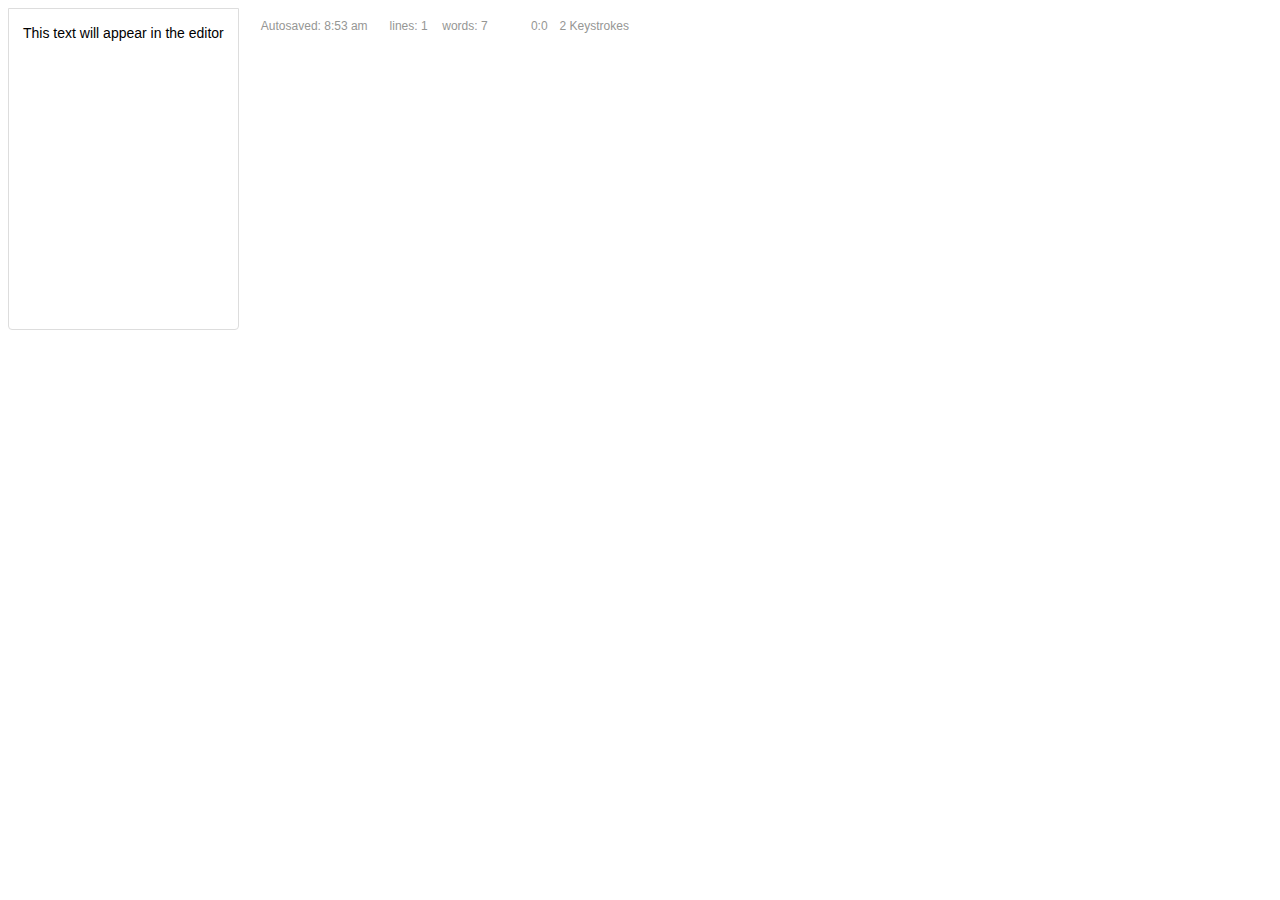
==== index.html @ dd61b31c "Get editor working, new logos" ====
<!doctype html>
<html lang="en">
  <head>
    <meta charset="utf-8">
    <meta http-equiv="X-UA-Compatible" content="IE=edge">
    <meta name="viewport" content="width=device-width, initial-scale=1">
    <title>Material Markdown</title>

    <style>
      @font-face {
        font-family: 'Roboto';
        src: url(../fonts/Roboto-Regular.ttf);
      }
      
      @font-face {
        font-family: 'Material Icons';
        src: url(../fonts/MaterialIcons-Regular.ttf);
      }
    </style>

    <link rel="stylesheet" href="../css/material.min.css">
    <link rel="stylesheet" href="../css/styles.css">
    <link rel="stylesheet" href="../css/simplemde.min.css">
    <style>
    #view-source {
      position: fixed;
      display: block;
      right: 0;
      bottom: 0;
      margin-right: 40px;
      margin-bottom: 40px;
      z-index: 900;
    }
    </style>
  </head>
  <body>
            
    <!--Main content div-->
    <div class="mdl-grid demo-content">
      <textarea id="my-content"></textarea>
    </div>
      
    <!--Javascript Calls-->
    <script src="../js/jquery-1.12.3.min.js"></script>
    <script src="../js/jquery.hideseek.min.js"></script>
    <script src="../js/simplemde.min.js"></script>
    <script src="../js/material.min.js"></script>
    <script src="../main.js"></script>
  </body>
</html>
---- css/material.min.css ----
/**
 * material-design-lite - Material Design Components in CSS, JS and HTML
 * @version v1.1.1
 * @license Apache-2.0
 * @copyright 2015 Google, Inc.
 * @link https://github.com/google/material-design-lite
 */
@charset "UTF-8";html{color:rgba(0,0,0,.87)}::-moz-selection{background:#b3d4fc;text-shadow:none}::selection{background:#b3d4fc;text-shadow:none}fieldset,hr{border:0;padding:0}hr{display:block;height:1px;border-top:1px solid #ccc;margin:1em 0}audio,canvas,iframe,img,svg,video{vertical-align:middle}fieldset{margin:0}textarea{resize:vertical}.browserupgrade{margin:.2em 0;background:#ccc;color:#000;padding:.2em 0}.hidden{display:none!important}.visuallyhidden{border:0;clip:rect(0 0 0 0);height:1px;margin:-1px;overflow:hidden;padding:0;position:absolute;width:1px}.visuallyhidden.focusable:active,.visuallyhidden.focusable:focus{clip:auto;height:auto;margin:0;overflow:visible;position:static;width:auto}.invisible{visibility:hidden}.clearfix:after,.clearfix:before{content:" ";display:table}.clearfix:after{clear:both}@media print{*,*:after,*:before,*:first-letter,*:first-line{background:0 0!important;color:#000!important;box-shadow:none!important;text-shadow:none!important}a,a:visited{text-decoration:underline}a[href]:after{content:" (" attr(href)")"}abbr[title]:after{content:" (" attr(title)")"}a[href^="#"]:after,a[href^="javascript:"]:after{content:""}blockquote,pre{border:1px solid #999}thead{display:table-header-group}blockquote,img,pre,tr{page-break-inside:avoid}img{max-width:100%!important}h2,h3,p{orphans:3;widows:3}h2,h3{page-break-after:avoid}}.mdl-accordion,.mdl-button,.mdl-card,.mdl-checkbox,.mdl-dropdown-menu,.mdl-icon-toggle,.mdl-item,.mdl-radio,.mdl-slider,.mdl-switch,.mdl-tabs__tab,a{-webkit-tap-highlight-color:transparent;-webkit-tap-highlight-color:rgba(255,255,255,0)}body,html{width:100%;font-family:"Helvetica","Arial",sans-serif;font-size:14px;font-weight:400;line-height:20px}html{height:100%;-ms-touch-action:manipulation;touch-action:manipulation}body{min-height:100%;margin:0}main{display:block}*[hidden]{display:none!important}h1,h2,h3,h4,h5,h6,p{padding:0}h1,h1 small,h2 small,h3 small,h4 small,h5 small,h6 small{font-family:"Roboto","Helvetica","Arial",sans-serif;letter-spacing:-.02em;line-height:1.35}h1 small,h2 small,h3 small,h4 small,h5 small,h6 small{font-weight:400;opacity:.54;font-size:.6em}h1,h2{font-weight:400}h1{margin:24px 0;font-size:56px}h2,h3{font-family:"Roboto","Helvetica","Arial",sans-serif;margin:24px 0}h2{font-size:45px;line-height:48px}h3,h4{font-weight:400}h3{font-size:34px;line-height:40px}h4,h5{font-family:"Roboto","Helvetica","Arial",sans-serif}h4{-moz-osx-font-smoothing:grayscale;margin:24px 0 16px;font-size:24px;line-height:32px}h5,h6,p{margin:24px 0 16px}h5{font-size:20px;font-weight:500;line-height:1;letter-spacing:.02em}blockquote,h6{font-family:"Roboto","Helvetica","Arial",sans-serif}h6,p{font-size:16px;font-weight:400;line-height:24px;letter-spacing:.04em}p{font-size:14px;letter-spacing:0;margin:0 0 16px}a{color:#ff4081;font-weight:500}blockquote{position:relative;font-size:24px;font-weight:300;font-style:italic;line-height:1.35;letter-spacing:.08em}blockquote:before{position:absolute;left:-.5em;content:'“'}blockquote:after{content:'”';margin-left:-.05em}mark{background-color:#f4ff81}dt{font-weight:700}address,ol,ul{font-weight:400;letter-spacing:0}address{font-style:normal;font-size:12px;line-height:1}ol,ul{font-size:14px;line-height:24px}.mdl-typography--display-4,.mdl-typography--display-4-color-contrast{font-family:"Roboto","Helvetica","Arial",sans-serif;font-size:112px;font-weight:300;line-height:1;letter-spacing:-.04em}.mdl-typography--display-4-color-contrast{opacity:.54}.mdl-typography--display-3,.mdl-typography--display-3-color-contrast{font-family:"Roboto","Helvetica","Arial",sans-serif;font-size:56px;font-weight:400;line-height:1.35;letter-spacing:-.02em}.mdl-typography--display-3-color-contrast{opacity:.54}.mdl-typography--display-2,.mdl-typography--display-2-color-contrast{font-family:"Roboto","Helvetica","Arial",sans-serif;font-size:45px;font-weight:400;line-height:48px}.mdl-typography--display-2-color-contrast{opacity:.54}.mdl-typography--display-1,.mdl-typography--display-1-color-contrast{font-family:"Roboto","Helvetica","Arial",sans-serif;font-size:34px;font-weight:400;line-height:40px}.mdl-typography--display-1-color-contrast{opacity:.54}.mdl-typography--headline,.mdl-typography--headline-color-contrast{font-family:"Roboto","Helvetica","Arial",sans-serif;font-size:24px;font-weight:400;line-height:32px;-moz-osx-font-smoothing:grayscale}.mdl-typography--headline-color-contrast{opacity:.87}.mdl-typography--title,.mdl-typography--title-color-contrast{font-family:"Roboto","Helvetica","Arial",sans-serif;font-size:20px;font-weight:500;line-height:1;letter-spacing:.02em}.mdl-typography--title-color-contrast{opacity:.87}.mdl-typography--subhead,.mdl-typography--subhead-color-contrast{font-family:"Roboto","Helvetica","Arial",sans-serif;font-size:16px;font-weight:400;line-height:24px;letter-spacing:.04em}.mdl-typography--subhead-color-contrast{opacity:.87}.mdl-typography--body-2,.mdl-typography--body-2-color-contrast{font-size:14px;font-weight:700;line-height:24px;letter-spacing:0}.mdl-typography--body-2-color-contrast{opacity:.87}.mdl-typography--body-1,.mdl-typography--body-1-color-contrast{font-size:14px;font-weight:400;line-height:24px;letter-spacing:0}.mdl-typography--body-1-color-contrast{opacity:.87}.mdl-typography--body-2-force-preferred-font,.mdl-typography--body-2-force-preferred-font-color-contrast{font-family:"Roboto","Helvetica","Arial",sans-serif;font-size:14px;font-weight:500;line-height:24px;letter-spacing:0}.mdl-typography--body-2-force-preferred-font-color-contrast{opacity:.87}.mdl-typography--body-1-force-preferred-font,.mdl-typography--body-1-force-preferred-font-color-contrast{font-family:"Roboto","Helvetica","Arial",sans-serif;font-size:14px;font-weight:400;line-height:24px;letter-spacing:0}.mdl-typography--body-1-force-preferred-font-color-contrast{opacity:.87}.mdl-typography--caption,.mdl-typography--caption-force-preferred-font{font-size:12px;font-weight:400;line-height:1;letter-spacing:0}.mdl-typography--caption-force-preferred-font{font-family:"Roboto","Helvetica","Arial",sans-serif}.mdl-typography--caption-color-contrast,.mdl-typography--caption-force-preferred-font-color-contrast{font-size:12px;font-weight:400;line-height:1;letter-spacing:0;opacity:.54}.mdl-typography--caption-force-preferred-font-color-contrast{font-family:"Roboto","Helvetica","Arial",sans-serif}.mdl-typography--button,.mdl-typography--button-color-contrast,.mdl-typography--menu,.mdl-typography--menu-color-contrast{font-family:"Roboto","Helvetica","Arial",sans-serif;font-size:14px;font-weight:500;line-height:1;letter-spacing:0}.mdl-typography--menu-color-contrast{opacity:.87}.mdl-typography--button,.mdl-typography--button-color-contrast{text-transform:uppercase}.mdl-typography--button-color-contrast{opacity:.87}.mdl-typography--text-left{text-align:left}.mdl-typography--text-right{text-align:right}.mdl-typography--text-center{text-align:center}.mdl-typography--text-justify{text-align:justify}.mdl-typography--text-nowrap{white-space:nowrap}.mdl-typography--text-lowercase{text-transform:lowercase}.mdl-typography--text-uppercase{text-transform:uppercase}.mdl-typography--text-capitalize{text-transform:capitalize}.mdl-typography--font-thin{font-weight:200!important}.mdl-typography--font-light{font-weight:300!important}.mdl-typography--font-regular{font-weight:400!important}.mdl-typography--font-medium{font-weight:500!important}.mdl-typography--font-bold{font-weight:700!important}.mdl-typography--font-black{font-weight:900!important}.material-icons{font-family:'Material Icons';font-weight:400;font-style:normal;font-size:24px;line-height:1;letter-spacing:normal;text-transform:none;display:inline-block;word-wrap:normal;-moz-font-feature-settings:'liga';font-feature-settings:'liga';-webkit-font-feature-settings:'liga';-webkit-font-smoothing:antialiased}.mdl-color-text--red{color:#f44336 !important}.mdl-color--red{background-color:#f44336 !important}.mdl-color-text--red-50{color:#ffebee !important}.mdl-color--red-50{background-color:#ffebee !important}.mdl-color-text--red-100{color:#ffcdd2 !important}.mdl-color--red-100{background-color:#ffcdd2 !important}.mdl-color-text--red-200{color:#ef9a9a !important}.mdl-color--red-200{background-color:#ef9a9a !important}.mdl-color-text--red-300{color:#e57373 !important}.mdl-color--red-300{background-color:#e57373 !important}.mdl-color-text--red-400{color:#ef5350 !important}.mdl-color--red-400{background-color:#ef5350 !important}.mdl-color-text--red-500{color:#f44336 !important}.mdl-color--red-500{background-color:#f44336 !important}.mdl-color-text--red-600{color:#e53935 !important}.mdl-color--red-600{background-color:#e53935 !important}.mdl-color-text--red-700{color:#d32f2f !important}.mdl-color--red-700{background-color:#d32f2f !important}.mdl-color-text--red-800{color:#c62828 !important}.mdl-color--red-800{background-color:#c62828 !important}.mdl-color-text--red-900{color:#b71c1c !important}.mdl-color--red-900{background-color:#b71c1c !important}.mdl-color-text--red-A100{color:#ff8a80 !important}.mdl-color--red-A100{background-color:#ff8a80 !important}.mdl-color-text--red-A200{color:#ff5252 !important}.mdl-color--red-A200{background-color:#ff5252 !important}.mdl-color-text--red-A400{color:#ff1744 !important}.mdl-color--red-A400{background-color:#ff1744 !important}.mdl-color-text--red-A700{color:#d50000 !important}.mdl-color--red-A700{background-color:#d50000 !important}.mdl-color-text--pink{color:#e91e63 !important}.mdl-color--pink{background-color:#e91e63 !important}.mdl-color-text--pink-50{color:#fce4ec !important}.mdl-color--pink-50{background-color:#fce4ec !important}.mdl-color-text--pink-100{color:#f8bbd0 !important}.mdl-color--pink-100{background-color:#f8bbd0 !important}.mdl-color-text--pink-200{color:#f48fb1 !important}.mdl-color--pink-200{background-color:#f48fb1 !important}.mdl-color-text--pink-300{color:#f06292 !important}.mdl-color--pink-300{background-color:#f06292 !important}.mdl-color-text--pink-400{color:#ec407a !important}.mdl-color--pink-400{background-color:#ec407a !important}.mdl-color-text--pink-500{color:#e91e63 !important}.mdl-color--pink-500{background-color:#e91e63 !important}.mdl-color-text--pink-600{color:#d81b60 !important}.mdl-color--pink-600{background-color:#d81b60 !important}.mdl-color-text--pink-700{color:#c2185b !important}.mdl-color--pink-700{background-color:#c2185b !important}.mdl-color-text--pink-800{color:#ad1457 !important}.mdl-color--pink-800{background-color:#ad1457 !important}.mdl-color-text--pink-900{color:#880e4f !important}.mdl-color--pink-900{background-color:#880e4f !important}.mdl-color-text--pink-A100{color:#ff80ab !important}.mdl-color--pink-A100{background-color:#ff80ab !important}.mdl-color-text--pink-A200{color:#ff4081 !important}.mdl-color--pink-A200{background-color:#ff4081 !important}.mdl-color-text--pink-A400{color:#f50057 !important}.mdl-color--pink-A400{background-color:#f50057 !important}.mdl-color-text--pink-A700{color:#c51162 !important}.mdl-color--pink-A700{background-color:#c51162 !important}.mdl-color-text--purple{color:#9c27b0 !important}.mdl-color--purple{background-color:#9c27b0 !important}.mdl-color-text--purple-50{color:#f3e5f5 !important}.mdl-color--purple-50{background-color:#f3e5f5 !important}.mdl-color-text--purple-100{color:#e1bee7 !important}.mdl-color--purple-100{background-color:#e1bee7 !important}.mdl-color-text--purple-200{color:#ce93d8 !important}.mdl-color--purple-200{background-color:#ce93d8 !important}.mdl-color-text--purple-300{color:#ba68c8 !important}.mdl-color--purple-300{background-color:#ba68c8 !important}.mdl-color-text--purple-400{color:#ab47bc !important}.mdl-color--purple-400{background-color:#ab47bc !important}.mdl-color-text--purple-500{color:#9c27b0 !important}.mdl-color--purple-500{background-color:#9c27b0 !important}.mdl-color-text--purple-600{color:#8e24aa !important}.mdl-color--purple-600{background-color:#8e24aa !important}.mdl-color-text--purple-700{color:#7b1fa2 !important}.mdl-color--purple-700{background-color:#7b1fa2 !important}.mdl-color-text--purple-800{color:#6a1b9a !important}.mdl-color--purple-800{background-color:#6a1b9a !important}.mdl-color-text--purple-900{color:#4a148c !important}.mdl-color--purple-900{background-color:#4a148c !important}.mdl-color-text--purple-A100{color:#ea80fc !important}.mdl-color--purple-A100{background-color:#ea80fc !important}.mdl-color-text--purple-A200{color:#e040fb !important}.mdl-color--purple-A200{background-color:#e040fb !important}.mdl-color-text--purple-A400{color:#d500f9 !important}.mdl-color--purple-A400{background-color:#d500f9 !important}.mdl-color-text--purple-A700{color:#a0f !important}.mdl-color--purple-A700{background-color:#a0f !important}.mdl-color-text--deep-purple{color:#673ab7 !important}.mdl-color--deep-purple{background-color:#673ab7 !important}.mdl-color-text--deep-purple-50{color:#ede7f6 !important}.mdl-color--deep-purple-50{background-color:#ede7f6 !important}.mdl-color-text--deep-purple-100{color:#d1c4e9 !important}.mdl-color--deep-purple-100{background-color:#d1c4e9 !important}.mdl-color-text--deep-purple-200{color:#b39ddb !important}.mdl-color--deep-purple-200{background-color:#b39ddb !important}.mdl-color-text--deep-purple-300{color:#9575cd !important}.mdl-color--deep-purple-300{background-color:#9575cd !important}.mdl-color-text--deep-purple-400{color:#7e57c2 !important}.mdl-color--deep-purple-400{background-color:#7e57c2 !important}.mdl-color-text--deep-purple-500{color:#673ab7 !important}.mdl-color--deep-purple-500{background-color:#673ab7 !important}.mdl-color-text--deep-purple-600{color:#5e35b1 !important}.mdl-color--deep-purple-600{background-color:#5e35b1 !important}.mdl-color-text--deep-purple-700{color:#512da8 !important}.mdl-color--deep-purple-700{background-color:#512da8 !important}.mdl-color-text--deep-purple-800{color:#4527a0 !important}.mdl-color--deep-purple-800{background-color:#4527a0 !important}.mdl-color-text--deep-purple-900{color:#311b92 !important}.mdl-color--deep-purple-900{background-color:#311b92 !important}.mdl-color-text--deep-purple-A100{color:#b388ff !important}.mdl-color--deep-purple-A100{background-color:#b388ff !important}.mdl-color-text--deep-purple-A200{color:#7c4dff !important}.mdl-color--deep-purple-A200{background-color:#7c4dff !important}.mdl-color-text--deep-purple-A400{color:#651fff !important}.mdl-color--deep-purple-A400{background-color:#651fff !important}.mdl-color-text--deep-purple-A700{color:#6200ea !important}.mdl-color--deep-purple-A700{background-color:#6200ea !important}.mdl-color-text--indigo{color:#3f51b5 !important}.mdl-color--indigo{background-color:#3f51b5 !important}.mdl-color-text--indigo-50{color:#e8eaf6 !important}.mdl-color--indigo-50{background-color:#e8eaf6 !important}.mdl-color-text--indigo-100{color:#c5cae9 !important}.mdl-color--indigo-100{background-color:#c5cae9 !important}.mdl-color-text--indigo-200{color:#9fa8da !important}.mdl-color--indigo-200{background-color:#9fa8da !important}.mdl-color-text--indigo-300{color:#7986cb !important}.mdl-color--indigo-300{background-color:#7986cb !important}.mdl-color-text--indigo-400{color:#5c6bc0 !important}.mdl-color--indigo-400{background-color:#5c6bc0 !important}.mdl-color-text--indigo-500{color:#3f51b5 !important}.mdl-color--indigo-500{background-color:#3f51b5 !important}.mdl-color-text--indigo-600{color:#3949ab !important}.mdl-color--indigo-600{background-color:#3949ab !important}.mdl-color-text--indigo-700{color:#303f9f !important}.mdl-color--indigo-700{background-color:#303f9f !important}.mdl-color-text--indigo-800{color:#283593 !important}.mdl-color--indigo-800{background-color:#283593 !important}.mdl-color-text--indigo-900{color:#1a237e !important}.mdl-color--indigo-900{background-color:#1a237e !important}.mdl-color-text--indigo-A100{color:#8c9eff !important}.mdl-color--indigo-A100{background-color:#8c9eff !important}.mdl-color-text--indigo-A200{color:#536dfe !important}.mdl-color--indigo-A200{background-color:#536dfe !important}.mdl-color-text--indigo-A400{color:#3d5afe !important}.mdl-color--indigo-A400{background-color:#3d5afe !important}.mdl-color-text--indigo-A700{color:#304ffe !important}.mdl-color--indigo-A700{background-color:#304ffe !important}.mdl-color-text--blue{color:#2196f3 !important}.mdl-color--blue{background-color:#2196f3 !important}.mdl-color-text--blue-50{color:#e3f2fd !important}.mdl-color--blue-50{background-color:#e3f2fd !important}.mdl-color-text--blue-100{color:#bbdefb !important}.mdl-color--blue-100{background-color:#bbdefb !important}.mdl-color-text--blue-200{color:#90caf9 !important}.mdl-color--blue-200{background-color:#90caf9 !important}.mdl-color-text--blue-300{color:#64b5f6 !important}.mdl-color--blue-300{background-color:#64b5f6 !important}.mdl-color-text--blue-400{color:#42a5f5 !important}.mdl-color--blue-400{background-color:#42a5f5 !important}.mdl-color-text--blue-500{color:#2196f3 !important}.mdl-color--blue-500{background-color:#2196f3 !important}.mdl-color-text--blue-600{color:#1e88e5 !important}.mdl-color--blue-600{background-color:#1e88e5 !important}.mdl-color-text--blue-700{color:#1976d2 !important}.mdl-color--blue-700{background-color:#1976d2 !important}.mdl-color-text--blue-800{color:#1565c0 !important}.mdl-color--blue-800{background-color:#1565c0 !important}.mdl-color-text--blue-900{color:#0d47a1 !important}.mdl-color--blue-900{background-color:#0d47a1 !important}.mdl-color-text--blue-A100{color:#82b1ff !important}.mdl-color--blue-A100{background-color:#82b1ff !important}.mdl-color-text--blue-A200{color:#448aff !important}.mdl-color--blue-A200{background-color:#448aff !important}.mdl-color-text--blue-A400{color:#2979ff !important}.mdl-color--blue-A400{background-color:#2979ff !important}.mdl-color-text--blue-A700{color:#2962ff !important}.mdl-color--blue-A700{background-color:#2962ff !important}.mdl-color-text--light-blue{color:#03a9f4 !important}.mdl-color--light-blue{background-color:#03a9f4 !important}.mdl-color-text--light-blue-50{color:#e1f5fe !important}.mdl-color--light-blue-50{background-color:#e1f5fe !important}.mdl-color-text--light-blue-100{color:#b3e5fc !important}.mdl-color--light-blue-100{background-color:#b3e5fc !important}.mdl-color-text--light-blue-200{color:#81d4fa !important}.mdl-color--light-blue-200{background-color:#81d4fa !important}.mdl-color-text--light-blue-300{color:#4fc3f7 !important}.mdl-color--light-blue-300{background-color:#4fc3f7 !important}.mdl-color-text--light-blue-400{color:#29b6f6 !important}.mdl-color--light-blue-400{background-color:#29b6f6 !important}.mdl-color-text--light-blue-500{color:#03a9f4 !important}.mdl-color--light-blue-500{background-color:#03a9f4 !important}.mdl-color-text--light-blue-600{color:#039be5 !important}.mdl-color--light-blue-600{background-color:#039be5 !important}.mdl-color-text--light-blue-700{color:#0288d1 !important}.mdl-color--light-blue-700{background-color:#0288d1 !important}.mdl-color-text--light-blue-800{color:#0277bd !important}.mdl-color--light-blue-800{background-color:#0277bd !important}.mdl-color-text--light-blue-900{color:#01579b !important}.mdl-color--light-blue-900{background-color:#01579b !important}.mdl-color-text--light-blue-A100{color:#80d8ff !important}.mdl-color--light-blue-A100{background-color:#80d8ff !important}.mdl-color-text--light-blue-A200{color:#40c4ff !important}.mdl-color--light-blue-A200{background-color:#40c4ff !important}.mdl-color-text--light-blue-A400{color:#00b0ff !important}.mdl-color--light-blue-A400{background-color:#00b0ff !important}.mdl-color-text--light-blue-A700{color:#0091ea !important}.mdl-color--light-blue-A700{background-color:#0091ea !important}.mdl-color-text--cyan{color:#00bcd4 !important}.mdl-color--cyan{background-color:#00bcd4 !important}.mdl-color-text--cyan-50{color:#e0f7fa !important}.mdl-color--cyan-50{background-color:#e0f7fa !important}.mdl-color-text--cyan-100{color:#b2ebf2 !important}.mdl-color--cyan-100{background-color:#b2ebf2 !important}.mdl-color-text--cyan-200{color:#80deea !important}.mdl-color--cyan-200{background-color:#80deea !important}.mdl-color-text--cyan-300{color:#4dd0e1 !important}.mdl-color--cyan-300{background-color:#4dd0e1 !important}.mdl-color-text--cyan-400{color:#26c6da !important}.mdl-color--cyan-400{background-color:#26c6da !important}.mdl-color-text--cyan-500{color:#00bcd4 !important}.mdl-color--cyan-500{background-color:#00bcd4 !important}.mdl-color-text--cyan-600{color:#00acc1 !important}.mdl-color--cyan-600{background-color:#00acc1 !important}.mdl-color-text--cyan-700{color:#0097a7 !important}.mdl-color--cyan-700{background-color:#0097a7 !important}.mdl-color-text--cyan-800{color:#00838f !important}.mdl-color--cyan-800{background-color:#00838f !important}.mdl-color-text--cyan-900{color:#006064 !important}.mdl-color--cyan-900{background-color:#006064 !important}.mdl-color-text--cyan-A100{color:#84ffff !important}.mdl-color--cyan-A100{background-color:#84ffff !important}.mdl-color-text--cyan-A200{color:#18ffff !important}.mdl-color--cyan-A200{background-color:#18ffff !important}.mdl-color-text--cyan-A400{color:#00e5ff !important}.mdl-color--cyan-A400{background-color:#00e5ff !important}.mdl-color-text--cyan-A700{color:#00b8d4 !important}.mdl-color--cyan-A700{background-color:#00b8d4 !important}.mdl-color-text--teal{color:#009688 !important}.mdl-color--teal{background-color:#009688 !important}.mdl-color-text--teal-50{color:#e0f2f1 !important}.mdl-color--teal-50{background-color:#e0f2f1 !important}.mdl-color-text--teal-100{color:#b2dfdb !important}.mdl-color--teal-100{background-color:#b2dfdb !important}.mdl-color-text--teal-200{color:#80cbc4 !important}.mdl-color--teal-200{background-color:#80cbc4 !important}.mdl-color-text--teal-300{color:#4db6ac !important}.mdl-color--teal-300{background-color:#4db6ac !important}.mdl-color-text--teal-400{color:#26a69a !important}.mdl-color--teal-400{background-color:#26a69a !important}.mdl-color-text--teal-500{color:#009688 !important}.mdl-color--teal-500{background-color:#009688 !important}.mdl-color-text--teal-600{color:#00897b !important}.mdl-color--teal-600{background-color:#00897b !important}.mdl-color-text--teal-700{color:#00796b !important}.mdl-color--teal-700{background-color:#00796b !important}.mdl-color-text--teal-800{color:#00695c !important}.mdl-color--teal-800{background-color:#00695c !important}.mdl-color-text--teal-900{color:#004d40 !important}.mdl-color--teal-900{background-color:#004d40 !important}.mdl-color-text--teal-A100{color:#a7ffeb !important}.mdl-color--teal-A100{background-color:#a7ffeb !important}.mdl-color-text--teal-A200{color:#64ffda !important}.mdl-color--teal-A200{background-color:#64ffda !important}.mdl-color-text--teal-A400{color:#1de9b6 !important}.mdl-color--teal-A400{background-color:#1de9b6 !important}.mdl-color-text--teal-A700{color:#00bfa5 !important}.mdl-color--teal-A700{background-color:#00bfa5 !important}.mdl-color-text--green{color:#4caf50 !important}.mdl-color--green{background-color:#4caf50 !important}.mdl-color-text--green-50{color:#e8f5e9 !important}.mdl-color--green-50{background-color:#e8f5e9 !important}.mdl-color-text--green-100{color:#c8e6c9 !important}.mdl-color--green-100{background-color:#c8e6c9 !important}.mdl-color-text--green-200{color:#a5d6a7 !important}.mdl-color--green-200{background-color:#a5d6a7 !important}.mdl-color-text--green-300{color:#81c784 !important}.mdl-color--green-300{background-color:#81c784 !important}.mdl-color-text--green-400{color:#66bb6a !important}.mdl-color--green-400{background-color:#66bb6a !important}.mdl-color-text--green-500{color:#4caf50 !important}.mdl-color--green-500{background-color:#4caf50 !important}.mdl-color-text--green-600{color:#43a047 !important}.mdl-color--green-600{background-color:#43a047 !important}.mdl-color-text--green-700{color:#388e3c !important}.mdl-color--green-700{background-color:#388e3c !important}.mdl-color-text--green-800{color:#2e7d32 !important}.mdl-color--green-800{background-color:#2e7d32 !important}.mdl-color-text--green-900{color:#1b5e20 !important}.mdl-color--green-900{background-color:#1b5e20 !important}.mdl-color-text--green-A100{color:#b9f6ca !important}.mdl-color--green-A100{background-color:#b9f6ca !important}.mdl-color-text--green-A200{color:#69f0ae !important}.mdl-color--green-A200{background-color:#69f0ae !important}.mdl-color-text--green-A400{color:#00e676 !important}.mdl-color--green-A400{background-color:#00e676 !important}.mdl-color-text--green-A700{color:#00c853 !important}.mdl-color--green-A700{background-color:#00c853 !important}.mdl-color-text--light-green{color:#8bc34a !important}.mdl-color--light-green{background-color:#8bc34a !important}.mdl-color-text--light-green-50{color:#f1f8e9 !important}.mdl-color--light-green-50{background-color:#f1f8e9 !important}.mdl-color-text--light-green-100{color:#dcedc8 !important}.mdl-color--light-green-100{background-color:#dcedc8 !important}.mdl-color-text--light-green-200{color:#c5e1a5 !important}.mdl-color--light-green-200{background-color:#c5e1a5 !important}.mdl-color-text--light-green-300{color:#aed581 !important}.mdl-color--light-green-300{background-color:#aed581 !important}.mdl-color-text--light-green-400{color:#9ccc65 !important}.mdl-color--light-green-400{background-color:#9ccc65 !important}.mdl-color-text--light-green-500{color:#8bc34a !important}.mdl-color--light-green-500{background-color:#8bc34a !important}.mdl-color-text--light-green-600{color:#7cb342 !important}.mdl-color--light-green-600{background-color:#7cb342 !important}.mdl-color-text--light-green-700{color:#689f38 !important}.mdl-color--light-green-700{background-color:#689f38 !important}.mdl-color-text--light-green-800{color:#558b2f !important}.mdl-color--light-green-800{background-color:#558b2f !important}.mdl-color-text--light-green-900{color:#33691e !important}.mdl-color--light-green-900{background-color:#33691e !important}.mdl-color-text--light-green-A100{color:#ccff90 !important}.mdl-color--light-green-A100{background-color:#ccff90 !important}.mdl-color-text--light-green-A200{color:#b2ff59 !important}.mdl-color--light-green-A200{background-color:#b2ff59 !important}.mdl-color-text--light-green-A400{color:#76ff03 !important}.mdl-color--light-green-A400{background-color:#76ff03 !important}.mdl-color-text--light-green-A700{color:#64dd17 !important}.mdl-color--light-green-A700{background-color:#64dd17 !important}.mdl-color-text--lime{color:#cddc39 !important}.mdl-color--lime{background-color:#cddc39 !important}.mdl-color-text--lime-50{color:#f9fbe7 !important}.mdl-color--lime-50{background-color:#f9fbe7 !important}.mdl-color-text--lime-100{color:#f0f4c3 !important}.mdl-color--lime-100{background-color:#f0f4c3 !important}.mdl-color-text--lime-200{color:#e6ee9c !important}.mdl-color--lime-200{background-color:#e6ee9c !important}.mdl-color-text--lime-300{color:#dce775 !important}.mdl-color--lime-300{background-color:#dce775 !important}.mdl-color-text--lime-400{color:#d4e157 !important}.mdl-color--lime-400{background-color:#d4e157 !important}.mdl-color-text--lime-500{color:#cddc39 !important}.mdl-color--lime-500{background-color:#cddc39 !important}.mdl-color-text--lime-600{color:#c0ca33 !important}.mdl-color--lime-600{background-color:#c0ca33 !important}.mdl-color-text--lime-700{color:#afb42b !important}.mdl-color--lime-700{background-color:#afb42b !important}.mdl-color-text--lime-800{color:#9e9d24 !important}.mdl-color--lime-800{background-color:#9e9d24 !important}.mdl-color-text--lime-900{color:#827717 !important}.mdl-color--lime-900{background-color:#827717 !important}.mdl-color-text--lime-A100{color:#f4ff81 !important}.mdl-color--lime-A100{background-color:#f4ff81 !important}.mdl-color-text--lime-A200{color:#eeff41 !important}.mdl-color--lime-A200{background-color:#eeff41 !important}.mdl-color-text--lime-A400{color:#c6ff00 !important}.mdl-color--lime-A400{background-color:#c6ff00 !important}.mdl-color-text--lime-A700{color:#aeea00 !important}.mdl-color--lime-A700{background-color:#aeea00 !important}.mdl-color-text--yellow{color:#ffeb3b !important}.mdl-color--yellow{background-color:#ffeb3b !important}.mdl-color-text--yellow-50{color:#fffde7 !important}.mdl-color--yellow-50{background-color:#fffde7 !important}.mdl-color-text--yellow-100{color:#fff9c4 !important}.mdl-color--yellow-100{background-color:#fff9c4 !important}.mdl-color-text--yellow-200{color:#fff59d !important}.mdl-color--yellow-200{background-color:#fff59d !important}.mdl-color-text--yellow-300{color:#fff176 !important}.mdl-color--yellow-300{background-color:#fff176 !important}.mdl-color-text--yellow-400{color:#ffee58 !important}.mdl-color--yellow-400{background-color:#ffee58 !important}.mdl-color-text--yellow-500{color:#ffeb3b !important}.mdl-color--yellow-500{background-color:#ffeb3b !important}.mdl-color-text--yellow-600{color:#fdd835 !important}.mdl-color--yellow-600{background-color:#fdd835 !important}.mdl-color-text--yellow-700{color:#fbc02d !important}.mdl-color--yellow-700{background-color:#fbc02d !important}.mdl-color-text--yellow-800{color:#f9a825 !important}.mdl-color--yellow-800{background-color:#f9a825 !important}.mdl-color-text--yellow-900{color:#f57f17 !important}.mdl-color--yellow-900{background-color:#f57f17 !important}.mdl-color-text--yellow-A100{color:#ffff8d !important}.mdl-color--yellow-A100{background-color:#ffff8d !important}.mdl-color-text--yellow-A200{color:#ff0 !important}.mdl-color--yellow-A200{background-color:#ff0 !important}.mdl-color-text--yellow-A400{color:#ffea00 !important}.mdl-color--yellow-A400{background-color:#ffea00 !important}.mdl-color-text--yellow-A700{color:#ffd600 !important}.mdl-color--yellow-A700{background-color:#ffd600 !important}.mdl-color-text--amber{color:#ffc107 !important}.mdl-color--amber{background-color:#ffc107 !important}.mdl-color-text--amber-50{color:#fff8e1 !important}.mdl-color--amber-50{background-color:#fff8e1 !important}.mdl-color-text--amber-100{color:#ffecb3 !important}.mdl-color--amber-100{background-color:#ffecb3 !important}.mdl-color-text--amber-200{color:#ffe082 !important}.mdl-color--amber-200{background-color:#ffe082 !important}.mdl-color-text--amber-300{color:#ffd54f !important}.mdl-color--amber-300{background-color:#ffd54f !important}.mdl-color-text--amber-400{color:#ffca28 !important}.mdl-color--amber-400{background-color:#ffca28 !important}.mdl-color-text--amber-500{color:#ffc107 !important}.mdl-color--amber-500{background-color:#ffc107 !important}.mdl-color-text--amber-600{color:#ffb300 !important}.mdl-color--amber-600{background-color:#ffb300 !important}.mdl-color-text--amber-700{color:#ffa000 !important}.mdl-color--amber-700{background-color:#ffa000 !important}.mdl-color-text--amber-800{color:#ff8f00 !important}.mdl-color--amber-800{background-color:#ff8f00 !important}.mdl-color-text--amber-900{color:#ff6f00 !important}.mdl-color--amber-900{background-color:#ff6f00 !important}.mdl-color-text--amber-A100{color:#ffe57f !important}.mdl-color--amber-A100{background-color:#ffe57f !important}.mdl-color-text--amber-A200{color:#ffd740 !important}.mdl-color--amber-A200{background-color:#ffd740 !important}.mdl-color-text--amber-A400{color:#ffc400 !important}.mdl-color--amber-A400{background-color:#ffc400 !important}.mdl-color-text--amber-A700{color:#ffab00 !important}.mdl-color--amber-A700{background-color:#ffab00 !important}.mdl-color-text--orange{color:#ff9800 !important}.mdl-color--orange{background-color:#ff9800 !important}.mdl-color-text--orange-50{color:#fff3e0 !important}.mdl-color--orange-50{background-color:#fff3e0 !important}.mdl-color-text--orange-100{color:#ffe0b2 !important}.mdl-color--orange-100{background-color:#ffe0b2 !important}.mdl-color-text--orange-200{color:#ffcc80 !important}.mdl-color--orange-200{background-color:#ffcc80 !important}.mdl-color-text--orange-300{color:#ffb74d !important}.mdl-color--orange-300{background-color:#ffb74d !important}.mdl-color-text--orange-400{color:#ffa726 !important}.mdl-color--orange-400{background-color:#ffa726 !important}.mdl-color-text--orange-500{color:#ff9800 !important}.mdl-color--orange-500{background-color:#ff9800 !important}.mdl-color-text--orange-600{color:#fb8c00 !important}.mdl-color--orange-600{background-color:#fb8c00 !important}.mdl-color-text--orange-700{color:#f57c00 !important}.mdl-color--orange-700{background-color:#f57c00 !important}.mdl-color-text--orange-800{color:#ef6c00 !important}.mdl-color--orange-800{background-color:#ef6c00 !important}.mdl-color-text--orange-900{color:#e65100 !important}.mdl-color--orange-900{background-color:#e65100 !important}.mdl-color-text--orange-A100{color:#ffd180 !important}.mdl-color--orange-A100{background-color:#ffd180 !important}.mdl-color-text--orange-A200{color:#ffab40 !important}.mdl-color--orange-A200{background-color:#ffab40 !important}.mdl-color-text--orange-A400{color:#ff9100 !important}.mdl-color--orange-A400{background-color:#ff9100 !important}.mdl-color-text--orange-A700{color:#ff6d00 !important}.mdl-color--orange-A700{background-color:#ff6d00 !important}.mdl-color-text--deep-orange{color:#ff5722 !important}.mdl-color--deep-orange{background-color:#ff5722 !important}.mdl-color-text--deep-orange-50{color:#fbe9e7 !important}.mdl-color--deep-orange-50{background-color:#fbe9e7 !important}.mdl-color-text--deep-orange-100{color:#ffccbc !important}.mdl-color--deep-orange-100{background-color:#ffccbc !important}.mdl-color-text--deep-orange-200{color:#ffab91 !important}.mdl-color--deep-orange-200{background-color:#ffab91 !important}.mdl-color-text--deep-orange-300{color:#ff8a65 !important}.mdl-color--deep-orange-300{background-color:#ff8a65 !important}.mdl-color-text--deep-orange-400{color:#ff7043 !important}.mdl-color--deep-orange-400{background-color:#ff7043 !important}.mdl-color-text--deep-orange-500{color:#ff5722 !important}.mdl-color--deep-orange-500{background-color:#ff5722 !important}.mdl-color-text--deep-orange-600{color:#f4511e !important}.mdl-color--deep-orange-600{background-color:#f4511e !important}.mdl-color-text--deep-orange-700{color:#e64a19 !important}.mdl-color--deep-orange-700{background-color:#e64a19 !important}.mdl-color-text--deep-orange-800{color:#d84315 !important}.mdl-color--deep-orange-800{background-color:#d84315 !important}.mdl-color-text--deep-orange-900{color:#bf360c !important}.mdl-color--deep-orange-900{background-color:#bf360c !important}.mdl-color-text--deep-orange-A100{color:#ff9e80 !important}.mdl-color--deep-orange-A100{background-color:#ff9e80 !important}.mdl-color-text--deep-orange-A200{color:#ff6e40 !important}.mdl-color--deep-orange-A200{background-color:#ff6e40 !important}.mdl-color-text--deep-orange-A400{color:#ff3d00 !important}.mdl-color--deep-orange-A400{background-color:#ff3d00 !important}.mdl-color-text--deep-orange-A700{color:#dd2c00 !important}.mdl-color--deep-orange-A700{background-color:#dd2c00 !important}.mdl-color-text--brown{color:#795548 !important}.mdl-color--brown{background-color:#795548 !important}.mdl-color-text--brown-50{color:#efebe9 !important}.mdl-color--brown-50{background-color:#efebe9 !important}.mdl-color-text--brown-100{color:#d7ccc8 !important}.mdl-color--brown-100{background-color:#d7ccc8 !important}.mdl-color-text--brown-200{color:#bcaaa4 !important}.mdl-color--brown-200{background-color:#bcaaa4 !important}.mdl-color-text--brown-300{color:#a1887f !important}.mdl-color--brown-300{background-color:#a1887f !important}.mdl-color-text--brown-400{color:#8d6e63 !important}.mdl-color--brown-400{background-color:#8d6e63 !important}.mdl-color-text--brown-500{color:#795548 !important}.mdl-color--brown-500{background-color:#795548 !important}.mdl-color-text--brown-600{color:#6d4c41 !important}.mdl-color--brown-600{background-color:#6d4c41 !important}.mdl-color-text--brown-700{color:#5d4037 !important}.mdl-color--brown-700{background-color:#5d4037 !important}.mdl-color-text--brown-800{color:#4e342e !important}.mdl-color--brown-800{background-color:#4e342e !important}.mdl-color-text--brown-900{color:#3e2723 !important}.mdl-color--brown-900{background-color:#3e2723 !important}.mdl-color-text--grey{color:#9e9e9e !important}.mdl-color--grey{background-color:#9e9e9e !important}.mdl-color-text--grey-50{color:#fafafa !important}.mdl-color--grey-50{background-color:#fafafa !important}.mdl-color-text--grey-100{color:#f5f5f5 !important}.mdl-color--grey-100{background-color:#f5f5f5 !important}.mdl-color-text--grey-200{color:#eee !important}.mdl-color--grey-200{background-color:#eee !important}.mdl-color-text--grey-300{color:#e0e0e0 !important}.mdl-color--grey-300{background-color:#e0e0e0 !important}.mdl-color-text--grey-400{color:#bdbdbd !important}.mdl-color--grey-400{background-color:#bdbdbd !important}.mdl-color-text--grey-500{color:#9e9e9e !important}.mdl-color--grey-500{background-color:#9e9e9e !important}.mdl-color-text--grey-600{color:#757575 !important}.mdl-color--grey-600{background-color:#757575 !important}.mdl-color-text--grey-700{color:#616161 !important}.mdl-color--grey-700{background-color:#616161 !important}.mdl-color-text--grey-800{color:#424242 !important}.mdl-color--grey-800{background-color:#424242 !important}.mdl-color-text--grey-900{color:#212121 !important}.mdl-color--grey-900{background-color:#212121 !important}.mdl-color-text--blue-grey{color:#607d8b !important}.mdl-color--blue-grey{background-color:#607d8b !important}.mdl-color-text--blue-grey-50{color:#eceff1 !important}.mdl-color--blue-grey-50{background-color:#eceff1 !important}.mdl-color-text--blue-grey-100{color:#cfd8dc !important}.mdl-color--blue-grey-100{background-color:#cfd8dc !important}.mdl-color-text--blue-grey-200{color:#b0bec5 !important}.mdl-color--blue-grey-200{background-color:#b0bec5 !important}.mdl-color-text--blue-grey-300{color:#90a4ae !important}.mdl-color--blue-grey-300{background-color:#90a4ae !important}.mdl-color-text--blue-grey-400{color:#78909c !important}.mdl-color--blue-grey-400{background-color:#78909c !important}.mdl-color-text--blue-grey-500{color:#607d8b !important}.mdl-color--blue-grey-500{background-color:#607d8b !important}.mdl-color-text--blue-grey-600{color:#546e7a !important}.mdl-color--blue-grey-600{background-color:#546e7a !important}.mdl-color-text--blue-grey-700{color:#455a64 !important}.mdl-color--blue-grey-700{background-color:#455a64 !important}.mdl-color-text--blue-grey-800{color:#37474f !important}.mdl-color--blue-grey-800{background-color:#37474f !important}.mdl-color-text--blue-grey-900{color:#263238 !important}.mdl-color--blue-grey-900{background-color:#263238 !important}.mdl-color--black{background-color:#000 !important}.mdl-color-text--black{color:#000 !important}.mdl-color--white{background-color:#fff !important}.mdl-color-text--white{color:#fff !important}.mdl-color--primary{background-color:#3f51b5 !important}.mdl-color--primary-contrast{background-color:#fff !important}.mdl-color--primary-dark{background-color:#303f9f !important}.mdl-color--accent{background-color:#ff4081 !important}.mdl-color--accent-contrast{background-color:#fff !important}.mdl-color-text--primary{color:#3f51b5 !important}.mdl-color-text--primary-contrast{color:#fff !important}.mdl-color-text--primary-dark{color:#303f9f !important}.mdl-color-text--accent{color:#ff4081 !important}.mdl-color-text--accent-contrast{color:#fff !important}.mdl-ripple{background:#000;border-radius:50%;height:50px;left:0;opacity:0;pointer-events:none;position:absolute;top:0;-webkit-transform:translate(-50%,-50%);transform:translate(-50%,-50%);width:50px;overflow:hidden}.mdl-ripple.is-animating{transition:transform .3s cubic-bezier(0,0,.2,1),width .3s cubic-bezier(0,0,.2,1),height .3s cubic-bezier(0,0,.2,1),opacity .6s cubic-bezier(0,0,.2,1);transition:transform .3s cubic-bezier(0,0,.2,1),width .3s cubic-bezier(0,0,.2,1),height .3s cubic-bezier(0,0,.2,1),opacity .6s cubic-bezier(0,0,.2,1),-webkit-transform .3s cubic-bezier(0,0,.2,1)}.mdl-ripple.is-visible{opacity:.3}.mdl-animation--default,.mdl-animation--fast-out-slow-in{transition-timing-function:cubic-bezier(.4,0,.2,1)}.mdl-animation--linear-out-slow-in{transition-timing-function:cubic-bezier(0,0,.2,1)}.mdl-animation--fast-out-linear-in{transition-timing-function:cubic-bezier(.4,0,1,1)}.mdl-badge{position:relative;white-space:nowrap;margin-right:24px}.mdl-badge:not([data-badge]){margin-right:auto}.mdl-badge[data-badge]:after{content:attr(data-badge);display:-webkit-flex;display:-ms-flexbox;display:flex;-webkit-flex-direction:row;-ms-flex-direction:row;flex-direction:row;-webkit-flex-wrap:wrap;-ms-flex-wrap:wrap;flex-wrap:wrap;-webkit-justify-content:center;-ms-flex-pack:center;justify-content:center;-webkit-align-content:center;-ms-flex-line-pack:center;align-content:center;-webkit-align-items:center;-ms-flex-align:center;align-items:center;position:absolute;top:-11px;right:-24px;font-family:"Roboto","Helvetica","Arial",sans-serif;font-weight:600;font-size:12px;width:22px;height:22px;border-radius:50%;background:#ff4081;color:#fff}.mdl-button .mdl-badge[data-badge]:after{top:-10px;right:-5px}.mdl-badge.mdl-badge--no-background[data-badge]:after{color:#ff4081;background:rgba(255,255,255,.2);box-shadow:0 0 1px gray}.mdl-badge.mdl-badge--overlap{margin-right:10px}.mdl-badge.mdl-badge--overlap:after{right:-10px}.mdl-button{background:0 0;border:none;border-radius:2px;color:#000;position:relative;height:36px;margin:0;min-width:64px;padding:0 16px;display:inline-block;font-family:"Roboto","Helvetica","Arial",sans-serif;font-size:14px;font-weight:500;text-transform:uppercase;letter-spacing:0;overflow:hidden;will-change:box-shadow;transition:box-shadow .2s cubic-bezier(.4,0,1,1),background-color .2s cubic-bezier(.4,0,.2,1),color .2s cubic-bezier(.4,0,.2,1);outline:none;cursor:pointer;text-decoration:none;text-align:center;line-height:36px;vertical-align:middle}.mdl-button::-moz-focus-inner{border:0}.mdl-button:hover{background-color:rgba(158,158,158,.2)}.mdl-button:focus:not(:active){background-color:rgba(0,0,0,.12)}.mdl-button:active{background-color:rgba(158,158,158,.4)}.mdl-button.mdl-button--colored{color:#3f51b5}.mdl-button.mdl-button--colored:focus:not(:active){background-color:rgba(0,0,0,.12)}input.mdl-button[type=submit]{-webkit-appearance:none}.mdl-button--raised{background:rgba(158,158,158,.2);box-shadow:0 2px 2px 0 rgba(0,0,0,.14),0 3px 1px -2px rgba(0,0,0,.2),0 1px 5px 0 rgba(0,0,0,.12)}.mdl-button--raised:active{box-shadow:0 4px 5px 0 rgba(0,0,0,.14),0 1px 10px 0 rgba(0,0,0,.12),0 2px 4px -1px rgba(0,0,0,.2);background-color:rgba(158,158,158,.4)}.mdl-button--raised:focus:not(:active){box-shadow:0 0 8px rgba(0,0,0,.18),0 8px 16px rgba(0,0,0,.36);background-color:rgba(158,158,158,.4)}.mdl-button--raised.mdl-button--colored{background:#3f51b5;color:#fff}.mdl-button--raised.mdl-button--colored:active,.mdl-button--raised.mdl-button--colored:hover{background-color:#3f51b5}.mdl-button--raised.mdl-button--colored:focus:not(:active){background-color:#3f51b5}.mdl-button--raised.mdl-button--colored .mdl-ripple{background:#fff}.mdl-button--fab{border-radius:50%;font-size:24px;height:56px;margin:auto;min-width:56px;width:56px;padding:0;overflow:hidden;background:rgba(158,158,158,.2);box-shadow:0 1px 1.5px 0 rgba(0,0,0,.12),0 1px 1px 0 rgba(0,0,0,.24);position:relative;line-height:normal}.mdl-button--fab .material-icons{position:absolute;top:50%;left:50%;-webkit-transform:translate(-12px,-12px);transform:translate(-12px,-12px);line-height:24px;width:24px}.mdl-button--fab.mdl-button--mini-fab{height:40px;min-width:40px;width:40px}.mdl-button--fab .mdl-button__ripple-container{border-radius:50%;-webkit-mask-image:-webkit-radial-gradient(circle,white,black)}.mdl-button--fab:active{box-shadow:0 4px 5px 0 rgba(0,0,0,.14),0 1px 10px 0 rgba(0,0,0,.12),0 2px 4px -1px rgba(0,0,0,.2);background-color:rgba(158,158,158,.4)}.mdl-button--fab:focus:not(:active){box-shadow:0 0 8px rgba(0,0,0,.18),0 8px 16px rgba(0,0,0,.36);background-color:rgba(158,158,158,.4)}.mdl-button--fab.mdl-button--colored{background:#ff4081;color:#fff}.mdl-button--fab.mdl-button--colored:hover{background-color:#ff4081}.mdl-button--fab.mdl-button--colored:focus:not(:active){background-color:#ff4081}.mdl-button--fab.mdl-button--colored:active{background-color:#ff4081}.mdl-button--fab.mdl-button--colored .mdl-ripple{background:#fff}.mdl-button--icon{border-radius:50%;font-size:24px;height:32px;margin-left:0;margin-right:0;min-width:32px;width:32px;padding:0;overflow:hidden;color:inherit;line-height:normal}.mdl-button--icon .material-icons{position:absolute;top:50%;left:50%;-webkit-transform:translate(-12px,-12px);transform:translate(-12px,-12px);line-height:24px;width:24px}.mdl-button--icon.mdl-button--mini-icon{height:24px;min-width:24px;width:24px}.mdl-button--icon.mdl-button--mini-icon .material-icons{top:0;left:0}.mdl-button--icon .mdl-button__ripple-container{border-radius:50%;-webkit-mask-image:-webkit-radial-gradient(circle,white,black)}.mdl-button__ripple-container{display:block;height:100%;left:0;position:absolute;top:0;width:100%;z-index:0;overflow:hidden}.mdl-button.mdl-button--disabled .mdl-button__ripple-container .mdl-ripple,.mdl-button[disabled] .mdl-button__ripple-container .mdl-ripple{background-color:transparent}.mdl-button--primary.mdl-button--primary{color:#3f51b5}.mdl-button--primary.mdl-button--primary .mdl-ripple{background:#fff}.mdl-button--primary.mdl-button--primary.mdl-button--fab,.mdl-button--primary.mdl-button--primary.mdl-button--raised{color:#fff;background-color:#3f51b5}.mdl-button--accent.mdl-button--accent{color:#ff4081}.mdl-button--accent.mdl-button--accent .mdl-ripple{background:#fff}.mdl-button--accent.mdl-button--accent.mdl-button--fab,.mdl-button--accent.mdl-button--accent.mdl-button--raised{color:#fff;background-color:#ff4081}.mdl-button.mdl-button--disabled.mdl-button--disabled,.mdl-button[disabled][disabled]{color:rgba(0,0,0,.26);cursor:default;background-color:transparent}.mdl-button--fab.mdl-button--disabled.mdl-button--disabled,.mdl-button--fab[disabled][disabled]{background-color:rgba(0,0,0,.12);color:rgba(0,0,0,.26)}.mdl-button--raised.mdl-button--disabled.mdl-button--disabled,.mdl-button--raised[disabled][disabled]{background-color:rgba(0,0,0,.12);color:rgba(0,0,0,.26);box-shadow:none}.mdl-button--colored.mdl-button--disabled.mdl-button--disabled,.mdl-button--colored[disabled][disabled]{color:rgba(0,0,0,.26)}.mdl-button .material-icons{vertical-align:middle}.mdl-card{display:-webkit-flex;display:-ms-flexbox;display:flex;-webkit-flex-direction:column;-ms-flex-direction:column;flex-direction:column;font-size:16px;font-weight:400;min-height:200px;overflow:hidden;width:330px;z-index:1;position:relative;background:#fff;border-radius:2px;box-sizing:border-box}.mdl-card__media{background-color:#ff4081;background-repeat:repeat;background-position:50% 50%;background-size:cover;background-origin:padding-box;background-attachment:scroll;box-sizing:border-box}.mdl-card__title,.mdl-card__title-text{display:block;display:-webkit-flex;display:-ms-flexbox;display:flex;line-height:normal}.mdl-card__title{-webkit-align-items:center;-ms-flex-align:center;align-items:center;-webkit-justify-content:stretch;-ms-flex-pack:stretch;justify-content:stretch;padding:16px;-webkit-perspective-origin:165px 56px;perspective-origin:165px 56px;box-sizing:border-box;color:#000;-webkit-transform-origin:165px 56px;transform-origin:165px 56px}.mdl-card__title.mdl-card--border{border-bottom:1px solid rgba(0,0,0,.1)}.mdl-card__title-text{-webkit-align-self:flex-end;-ms-flex-item-align:end;align-self:flex-end;color:inherit;font-size:24px;font-weight:300;overflow:hidden;-webkit-transform-origin:149px 48px;transform-origin:149px 48px;margin:0}.mdl-card__subtitle-text{font-size:14px;color:rgba(0,0,0,.54);margin:0}.mdl-card__supporting-text{color:rgba(0,0,0,.54);font-size:1rem;line-height:18px;overflow:hidden;padding:16px;width:90%}.mdl-card__actions{font-size:16px;line-height:normal;width:100%;background-color:transparent;padding:8px;box-sizing:border-box}.mdl-card__actions.mdl-card--border{border-top:1px solid rgba(0,0,0,.1)}.mdl-card--expand{-webkit-flex-grow:1;-ms-flex-positive:1;flex-grow:1}.mdl-card__menu{position:absolute;right:16px;top:16px}.mdl-checkbox{position:relative;z-index:1;vertical-align:middle;display:inline-block;box-sizing:border-box;width:100%;height:24px;margin:0;padding:0}.mdl-checkbox.is-upgraded{padding-left:24px}.mdl-checkbox__input{line-height:24px}.mdl-checkbox.is-upgraded .mdl-checkbox__input{position:absolute;width:0;height:0;margin:0;padding:0;opacity:0;-ms-appearance:none;-moz-appearance:none;-webkit-appearance:none;appearance:none;border:none}.mdl-checkbox__box-outline{position:absolute;top:3px;left:0;display:inline-block;box-sizing:border-box;width:16px;height:16px;margin:0;cursor:pointer;overflow:hidden;border:2px solid rgba(0,0,0,.54);border-radius:2px;z-index:2}.mdl-checkbox.is-checked .mdl-checkbox__box-outline{border:2px solid #3f51b5}.mdl-checkbox.is-disabled .mdl-checkbox__box-outline,fieldset[disabled] .mdl-checkbox .mdl-checkbox__box-outline{border:2px solid rgba(0,0,0,.26);cursor:auto}.mdl-checkbox__focus-helper{position:absolute;top:3px;left:0;display:inline-block;box-sizing:border-box;width:16px;height:16px;border-radius:50%;background-color:transparent}.mdl-checkbox.is-focused .mdl-checkbox__focus-helper{box-shadow:0 0 0 8px rgba(0,0,0,.1);background-color:rgba(0,0,0,.1)}.mdl-checkbox.is-focused.is-checked .mdl-checkbox__focus-helper{box-shadow:0 0 0 8px rgba(63,81,181,.26);background-color:rgba(63,81,181,.26)}.mdl-checkbox__tick-outline{position:absolute;top:0;left:0;height:100%;width:100%;-webkit-mask:url("[data-uri]");mask:url("[data-uri]");background:0 0;transition-duration:.28s;transition-timing-function:cubic-bezier(.4,0,.2,1);transition-property:background}.mdl-checkbox.is-checked .mdl-checkbox__tick-outline{background:#3f51b5 url("[data-uri]")}.mdl-checkbox.is-checked.is-disabled .mdl-checkbox__tick-outline,fieldset[disabled] .mdl-checkbox.is-checked .mdl-checkbox__tick-outline{background:rgba(0,0,0,.26)url("[data-uri]")}.mdl-checkbox__label{position:relative;cursor:pointer;font-size:16px;line-height:24px;margin:0}.mdl-checkbox.is-disabled .mdl-checkbox__label,fieldset[disabled] .mdl-checkbox .mdl-checkbox__label{color:rgba(0,0,0,.26);cursor:auto}.mdl-checkbox__ripple-container{position:absolute;z-index:2;top:-6px;left:-10px;box-sizing:border-box;width:36px;height:36px;border-radius:50%;cursor:pointer;overflow:hidden;-webkit-mask-image:-webkit-radial-gradient(circle,white,black)}.mdl-checkbox__ripple-container .mdl-ripple{background:#3f51b5}.mdl-checkbox.is-disabled .mdl-checkbox__ripple-container,fieldset[disabled] .mdl-checkbox .mdl-checkbox__ripple-container{cursor:auto}.mdl-checkbox.is-disabled .mdl-checkbox__ripple-container .mdl-ripple,fieldset[disabled] .mdl-checkbox .mdl-checkbox__ripple-container .mdl-ripple{background:0 0}.mdl-data-table{position:relative;border:1px solid rgba(0,0,0,.12);border-collapse:collapse;white-space:nowrap;font-size:13px;background-color:#fff}.mdl-data-table thead{padding-bottom:3px}.mdl-data-table thead .mdl-data-table__select{margin-top:0}.mdl-data-table tbody tr{position:relative;height:48px;transition-duration:.28s;transition-timing-function:cubic-bezier(.4,0,.2,1);transition-property:background-color}.mdl-data-table tbody tr.is-selected{background-color:#e0e0e0}.mdl-data-table tbody tr:hover{background-color:#eee}.mdl-data-table td,.mdl-data-table th{padding:0 18px 12px;text-align:right}.mdl-data-table td:first-of-type,.mdl-data-table th:first-of-type{padding-left:24px}.mdl-data-table td:last-of-type,.mdl-data-table th:last-of-type{padding-right:24px}.mdl-data-table td,.mdl-data-table th{position:relative;height:48px;box-sizing:border-box}.mdl-data-table td{border-top:1px solid rgba(0,0,0,.12);border-bottom:1px solid rgba(0,0,0,.12);padding-top:12px;vertical-align:middle}.mdl-data-table td .mdl-data-table__select{vertical-align:middle}.mdl-data-table th{vertical-align:bottom;text-overflow:ellipsis;font-weight:700;line-height:24px;letter-spacing:0;font-size:12px;color:rgba(0,0,0,.54);padding-bottom:8px}.mdl-data-table th .mdl-data-table__header--sorted-ascending,.mdl-data-table th .mdl-data-table__header--sorted-descending{color:rgba(0,0,0,.87)}.mdl-data-table th .mdl-data-table__header--sorted-ascending:before,.mdl-data-table th .mdl-data-table__header--sorted-descending:before{font-family:'Material Icons';font-weight:400;font-style:normal;font-size:24px;line-height:1;letter-spacing:normal;text-transform:none;display:inline-block;word-wrap:normal;-moz-font-feature-settings:'liga';font-feature-settings:'liga';-webkit-font-feature-settings:'liga';-webkit-font-smoothing:antialiased}.mdl-data-table th .mdl-data-table__header--sorted-ascending:before{content:"\e5d8"}.mdl-data-table th .mdl-data-table__header--sorted-descending:before{content:"\e5db"}.mdl-data-table__select{width:16px}.mdl-data-table__cell--non-numeric.mdl-data-table__cell--non-numeric{text-align:left}.mdl-dialog{border:none;box-shadow:0 9px 46px 8px rgba(0,0,0,.14),0 11px 15px -7px rgba(0,0,0,.12),0 24px 38px 3px rgba(0,0,0,.2);width:280px}.mdl-dialog__title{padding:24px 24px 0;margin:0;font-size:2.5rem}.mdl-dialog__actions{padding:8px 8px 8px 24px;display:-webkit-flex;display:-ms-flexbox;display:flex;-webkit-flex-direction:row-reverse;-ms-flex-direction:row-reverse;flex-direction:row-reverse;-webkit-flex-wrap:wrap;-ms-flex-wrap:wrap;flex-wrap:wrap}.mdl-dialog__actions>*{margin-right:8px;height:36px}.mdl-dialog__actions>*:first-child{margin-right:0}.mdl-dialog__actions--full-width{padding:0 0 8px}.mdl-dialog__actions--full-width>*{height:48px;-webkit-flex:0 0 100%;-ms-flex:0 0 100%;flex:0 0 100%;padding-right:16px;margin-right:0;text-align:right}.mdl-dialog__content{padding:20px 24px 24px;color:rgba(0,0,0,.54)}.mdl-mega-footer{padding:16px 40px;color:#9e9e9e;background-color:#424242}.mdl-mega-footer--bottom-section:after,.mdl-mega-footer--middle-section:after,.mdl-mega-footer--top-section:after,.mdl-mega-footer__bottom-section:after,.mdl-mega-footer__middle-section:after,.mdl-mega-footer__top-section:after{content:'';display:block;clear:both}.mdl-mega-footer--left-section,.mdl-mega-footer--right-section,.mdl-mega-footer__left-section,.mdl-mega-footer__right-section{margin-bottom:16px}.mdl-mega-footer--right-section a,.mdl-mega-footer__right-section a{display:block;margin-bottom:16px;color:inherit;text-decoration:none}@media screen and (min-width:760px){.mdl-mega-footer--left-section,.mdl-mega-footer__left-section{float:left}.mdl-mega-footer--right-section,.mdl-mega-footer__right-section{float:right}.mdl-mega-footer--right-section a,.mdl-mega-footer__right-section a{display:inline-block;margin-left:16px;line-height:36px;vertical-align:middle}}.mdl-mega-footer--social-btn,.mdl-mega-footer__social-btn{width:36px;height:36px;padding:0;margin:0;background-color:#9e9e9e;border:none}.mdl-mega-footer--drop-down-section,.mdl-mega-footer__drop-down-section{display:block;position:relative}@media screen and (min-width:760px){.mdl-mega-footer--drop-down-section,.mdl-mega-footer__drop-down-section{width:33%}.mdl-mega-footer--drop-down-section:nth-child(1),.mdl-mega-footer--drop-down-section:nth-child(2),.mdl-mega-footer__drop-down-section:nth-child(1),.mdl-mega-footer__drop-down-section:nth-child(2){float:left}.mdl-mega-footer--drop-down-section:nth-child(3),.mdl-mega-footer__drop-down-section:nth-child(3){float:right}.mdl-mega-footer--drop-down-section:nth-child(3):after,.mdl-mega-footer__drop-down-section:nth-child(3):after{clear:right}.mdl-mega-footer--drop-down-section:nth-child(4),.mdl-mega-footer__drop-down-section:nth-child(4){clear:right;float:right}.mdl-mega-footer--middle-section:after,.mdl-mega-footer__middle-section:after{content:'';display:block;clear:both}.mdl-mega-footer--bottom-section,.mdl-mega-footer__bottom-section{padding-top:0}}@media screen and (min-width:1024px){.mdl-mega-footer--drop-down-section,.mdl-mega-footer--drop-down-section:nth-child(3),.mdl-mega-footer--drop-down-section:nth-child(4),.mdl-mega-footer__drop-down-section,.mdl-mega-footer__drop-down-section:nth-child(3),.mdl-mega-footer__drop-down-section:nth-child(4){width:24%;float:left}}.mdl-mega-footer--heading-checkbox,.mdl-mega-footer__heading-checkbox{position:absolute;width:100%;height:55.8px;padding:32px;margin:-16px 0 0;cursor:pointer;z-index:1;opacity:0}.mdl-mega-footer--heading-checkbox+.mdl-mega-footer--heading:after,.mdl-mega-footer--heading-checkbox+.mdl-mega-footer__heading:after,.mdl-mega-footer__heading-checkbox+.mdl-mega-footer--heading:after,.mdl-mega-footer__heading-checkbox+.mdl-mega-footer__heading:after{font-family:'Material Icons';content:'\E5CE'}.mdl-mega-footer--heading-checkbox:checked+.mdl-mega-footer--heading+.mdl-mega-footer--link-list,.mdl-mega-footer--heading-checkbox:checked+.mdl-mega-footer__heading+.mdl-mega-footer__link-list,.mdl-mega-footer--heading-checkbox:checked~.mdl-mega-footer--link-list,.mdl-mega-footer--heading-checkbox:checked~.mdl-mega-footer__link-list,.mdl-mega-footer__heading-checkbox:checked+.mdl-mega-footer--heading+.mdl-mega-footer--link-list,.mdl-mega-footer__heading-checkbox:checked+.mdl-mega-footer__heading+.mdl-mega-footer__link-list,.mdl-mega-footer__heading-checkbox:checked~.mdl-mega-footer--link-list,.mdl-mega-footer__heading-checkbox:checked~.mdl-mega-footer__link-list{display:none}.mdl-mega-footer--heading-checkbox:checked+.mdl-mega-footer--heading:after,.mdl-mega-footer--heading-checkbox:checked+.mdl-mega-footer__heading:after,.mdl-mega-footer__heading-checkbox:checked+.mdl-mega-footer--heading:after,.mdl-mega-footer__heading-checkbox:checked+.mdl-mega-footer__heading:after{font-family:'Material Icons';content:'\E5CF'}.mdl-mega-footer--heading,.mdl-mega-footer__heading{position:relative;width:100%;padding-right:39.8px;margin-bottom:16px;box-sizing:border-box;font-size:14px;line-height:23.8px;font-weight:500;white-space:nowrap;text-overflow:ellipsis;overflow:hidden;color:#e0e0e0}.mdl-mega-footer--heading:after,.mdl-mega-footer__heading:after{content:'';position:absolute;top:0;right:0;display:block;width:23.8px;height:23.8px;background-size:cover}.mdl-mega-footer--link-list,.mdl-mega-footer__link-list{list-style:none;padding:0;margin:0 0 32px}.mdl-mega-footer--link-list:after,.mdl-mega-footer__link-list:after{clear:both;display:block;content:''}.mdl-mega-footer--link-list li,.mdl-mega-footer__link-list li{font-size:14px;font-weight:400;letter-spacing:0;line-height:20px}.mdl-mega-footer--link-list a,.mdl-mega-footer__link-list a{color:inherit;text-decoration:none;white-space:nowrap}@media screen and (min-width:760px){.mdl-mega-footer--heading-checkbox,.mdl-mega-footer__heading-checkbox{display:none}.mdl-mega-footer--heading-checkbox+.mdl-mega-footer--heading:after,.mdl-mega-footer--heading-checkbox+.mdl-mega-footer__heading:after,.mdl-mega-footer__heading-checkbox+.mdl-mega-footer--heading:after,.mdl-mega-footer__heading-checkbox+.mdl-mega-footer__heading:after{content:''}.mdl-mega-footer--heading-checkbox:checked+.mdl-mega-footer--heading+.mdl-mega-footer--link-list,.mdl-mega-footer--heading-checkbox:checked+.mdl-mega-footer__heading+.mdl-mega-footer__link-list,.mdl-mega-footer--heading-checkbox:checked~.mdl-mega-footer--link-list,.mdl-mega-footer--heading-checkbox:checked~.mdl-mega-footer__link-list,.mdl-mega-footer__heading-checkbox:checked+.mdl-mega-footer--heading+.mdl-mega-footer--link-list,.mdl-mega-footer__heading-checkbox:checked+.mdl-mega-footer__heading+.mdl-mega-footer__link-list,.mdl-mega-footer__heading-checkbox:checked~.mdl-mega-footer--link-list,.mdl-mega-footer__heading-checkbox:checked~.mdl-mega-footer__link-list{display:block}.mdl-mega-footer--heading-checkbox:checked+.mdl-mega-footer--heading:after,.mdl-mega-footer--heading-checkbox:checked+.mdl-mega-footer__heading:after,.mdl-mega-footer__heading-checkbox:checked+.mdl-mega-footer--heading:after,.mdl-mega-footer__heading-checkbox:checked+.mdl-mega-footer__heading:after{content:''}}.mdl-mega-footer--bottom-section,.mdl-mega-footer__bottom-section{padding-top:16px;margin-bottom:16px}.mdl-logo{margin-bottom:16px;color:#fff}.mdl-mega-footer--bottom-section .mdl-mega-footer--link-list li,.mdl-mega-footer__bottom-section .mdl-mega-footer__link-list li{float:left;margin-bottom:0;margin-right:16px}@media screen and (min-width:760px){.mdl-logo{float:left;margin-bottom:0;margin-right:16px}}.mdl-mini-footer{display:-webkit-flex;display:-ms-flexbox;display:flex;-webkit-flex-flow:row wrap;-ms-flex-flow:row wrap;flex-flow:row wrap;-webkit-justify-content:space-between;-ms-flex-pack:justify;justify-content:space-between;padding:32px 16px;color:#9e9e9e;background-color:#424242}.mdl-mini-footer:after{content:'';display:block}.mdl-mini-footer .mdl-logo{line-height:36px}.mdl-mini-footer--link-list,.mdl-mini-footer__link-list{display:-webkit-flex;display:-ms-flexbox;display:flex;-webkit-flex-flow:row nowrap;-ms-flex-flow:row nowrap;flex-flow:row nowrap;list-style:none;margin:0;padding:0}.mdl-mini-footer--link-list li,.mdl-mini-footer__link-list li{margin-bottom:0;margin-right:16px}@media screen and (min-width:760px){.mdl-mini-footer--link-list li,.mdl-mini-footer__link-list li{line-height:36px}}.mdl-mini-footer--link-list a,.mdl-mini-footer__link-list a{color:inherit;text-decoration:none;white-space:nowrap}.mdl-mini-footer--left-section,.mdl-mini-footer__left-section{display:inline-block;-webkit-order:0;-ms-flex-order:0;order:0}.mdl-mini-footer--right-section,.mdl-mini-footer__right-section{display:inline-block;-webkit-order:1;-ms-flex-order:1;order:1}.mdl-mini-footer--social-btn,.mdl-mini-footer__social-btn{width:36px;height:36px;padding:0;margin:0;background-color:#9e9e9e;border:none}.mdl-icon-toggle{position:relative;z-index:1;vertical-align:middle;display:inline-block;height:32px;margin:0;padding:0}.mdl-icon-toggle__input{line-height:32px}.mdl-icon-toggle.is-upgraded .mdl-icon-toggle__input{position:absolute;width:0;height:0;margin:0;padding:0;opacity:0;-ms-appearance:none;-moz-appearance:none;-webkit-appearance:none;appearance:none;border:none}.mdl-icon-toggle__label{display:inline-block;position:relative;cursor:pointer;height:32px;width:32px;min-width:32px;color:#616161;border-radius:50%;padding:0;margin-left:0;margin-right:0;text-align:center;background-color:transparent;will-change:background-color;transition:background-color .2s cubic-bezier(.4,0,.2,1),color .2s cubic-bezier(.4,0,.2,1)}.mdl-icon-toggle__label.material-icons{line-height:32px;font-size:24px}.mdl-icon-toggle.is-checked .mdl-icon-toggle__label{color:#3f51b5}.mdl-icon-toggle.is-disabled .mdl-icon-toggle__label{color:rgba(0,0,0,.26);cursor:auto;transition:none}.mdl-icon-toggle.is-focused .mdl-icon-toggle__label{background-color:rgba(0,0,0,.12)}.mdl-icon-toggle.is-focused.is-checked .mdl-icon-toggle__label{background-color:rgba(63,81,181,.26)}.mdl-icon-toggle__ripple-container{position:absolute;z-index:2;top:-2px;left:-2px;box-sizing:border-box;width:36px;height:36px;border-radius:50%;cursor:pointer;overflow:hidden;-webkit-mask-image:-webkit-radial-gradient(circle,white,black)}.mdl-icon-toggle__ripple-container .mdl-ripple{background:#616161}.mdl-icon-toggle.is-disabled .mdl-icon-toggle__ripple-container{cursor:auto}.mdl-icon-toggle.is-disabled .mdl-icon-toggle__ripple-container .mdl-ripple{background:0 0}.mdl-list{display:block;padding:8px 0;list-style:none}.mdl-list__item,.mdl-list__item .mdl-list__item-primary-content{box-sizing:border-box;display:-webkit-flex;display:-ms-flexbox;display:flex;-webkit-align-items:center;-ms-flex-align:center;align-items:center}.mdl-list__item{font-family:"Roboto","Helvetica","Arial",sans-serif;font-size:16px;font-weight:400;letter-spacing:.04em;line-height:1;min-height:48px;-webkit-flex-direction:row;-ms-flex-direction:row;flex-direction:row;-webkit-flex-wrap:nowrap;-ms-flex-wrap:nowrap;flex-wrap:nowrap;padding:16px;cursor:default;color:rgba(0,0,0,.87);overflow:hidden}.mdl-list__item .mdl-list__item-primary-content{-webkit-order:0;-ms-flex-order:0;order:0;-webkit-flex-grow:2;-ms-flex-positive:2;flex-grow:2;text-decoration:none}.mdl-list__item .mdl-list__item-primary-content .mdl-list__item-icon{margin-right:32px}.mdl-list__item .mdl-list__item-primary-content .mdl-list__item-avatar{margin-right:16px}.mdl-list__item .mdl-list__item-secondary-content{display:-webkit-flex;display:-ms-flexbox;display:flex;-webkit-flex-flow:column;-ms-flex-flow:column;flex-flow:column;-webkit-align-items:flex-end;-ms-flex-align:end;align-items:flex-end;margin-left:16px}.mdl-list__item .mdl-list__item-secondary-content .mdl-list__item-secondary-action label{display:inline}.mdl-list__item .mdl-list__item-secondary-content .mdl-list__item-secondary-info{font-size:12px;font-weight:400;line-height:1;letter-spacing:0;color:rgba(0,0,0,.54)}.mdl-list__item .mdl-list__item-secondary-content .mdl-list__item-sub-header{padding:0 0 0 16px}.mdl-list__item-icon,.mdl-list__item-icon.material-icons{height:24px;width:24px;font-size:24px;box-sizing:border-box;color:#757575}.mdl-list__item-avatar,.mdl-list__item-avatar.material-icons{height:40px;width:40px;box-sizing:border-box;border-radius:50%;background-color:#757575;font-size:40px;color:#fff}.mdl-list__item--two-line{height:72px}.mdl-list__item--two-line .mdl-list__item-primary-content{height:36px;line-height:20px;display:block}.mdl-list__item--two-line .mdl-list__item-primary-content .mdl-list__item-avatar{float:left}.mdl-list__item--two-line .mdl-list__item-primary-content .mdl-list__item-icon{float:left;margin-top:6px}.mdl-list__item--two-line .mdl-list__item-primary-content .mdl-list__item-secondary-content{height:36px}.mdl-list__item--two-line .mdl-list__item-primary-content .mdl-list__item-sub-title{font-size:14px;font-weight:400;letter-spacing:0;line-height:18px;color:rgba(0,0,0,.54);display:block;padding:0}.mdl-list__item--three-line{height:88px}.mdl-list__item--three-line .mdl-list__item-primary-content{height:52px;line-height:20px;display:block}.mdl-list__item--three-line .mdl-list__item-primary-content .mdl-list__item-avatar,.mdl-list__item--three-line .mdl-list__item-primary-content .mdl-list__item-icon{float:left}.mdl-list__item--three-line .mdl-list__item-secondary-content{height:52px}.mdl-list__item--three-line .mdl-list__item-text-body{font-size:14px;font-weight:400;letter-spacing:0;line-height:18px;height:52px;color:rgba(0,0,0,.54);display:block;padding:0}.mdl-menu__container,.mdl-menu__outline{display:block;margin:0;padding:0;border:none;position:absolute;z-index:-1}.mdl-menu__container{height:0;width:0;visibility:hidden;overflow:visible}.mdl-menu__container.is-animating,.mdl-menu__container.is-visible{z-index:999;visibility:visible}.mdl-menu__outline{background:#fff;border-radius:2px;top:0;left:0;overflow:hidden;opacity:0;-webkit-transform:scale(0);transform:scale(0);-webkit-transform-origin:0 0;transform-origin:0 0;box-shadow:0 2px 2px 0 rgba(0,0,0,.14),0 3px 1px -2px rgba(0,0,0,.2),0 1px 5px 0 rgba(0,0,0,.12);will-change:transform;transition:transform .3s cubic-bezier(.4,0,.2,1),opacity .2s cubic-bezier(.4,0,.2,1);transition:transform .3s cubic-bezier(.4,0,.2,1),opacity .2s cubic-bezier(.4,0,.2,1),-webkit-transform .3s cubic-bezier(.4,0,.2,1)}.mdl-menu__container.is-visible .mdl-menu__outline{opacity:1;-webkit-transform:scale(1);transform:scale(1);z-index:999}.mdl-menu__outline.mdl-menu--bottom-right{-webkit-transform-origin:100% 0;transform-origin:100% 0}.mdl-menu__outline.mdl-menu--top-left{-webkit-transform-origin:0 100%;transform-origin:0 100%}.mdl-menu__outline.mdl-menu--top-right{-webkit-transform-origin:100% 100%;transform-origin:100% 100%}.mdl-menu{position:absolute;list-style:none;top:0;left:0;height:auto;width:auto;min-width:124px;padding:8px 0;margin:0;opacity:0;clip:rect(0 0 0 0);z-index:-1}.mdl-menu__container.is-visible .mdl-menu{opacity:1;z-index:999}.mdl-menu.is-animating{transition:opacity .2s cubic-bezier(.4,0,.2,1),clip .3s cubic-bezier(.4,0,.2,1)}.mdl-menu.mdl-menu--bottom-right{left:auto;right:0}.mdl-menu.mdl-menu--top-left{top:auto;bottom:0}.mdl-menu.mdl-menu--top-right{top:auto;left:auto;bottom:0;right:0}.mdl-menu.mdl-menu--unaligned{top:auto;left:auto}.mdl-menu__item{display:block;border:none;color:rgba(0,0,0,.87);background-color:transparent;text-align:left;margin:0;padding:0 16px;outline-color:#bdbdbd;position:relative;overflow:hidden;font-size:14px;font-weight:400;letter-spacing:0;text-decoration:none;cursor:pointer;height:48px;line-height:48px;white-space:nowrap;opacity:0;transition:opacity .2s cubic-bezier(.4,0,.2,1);-webkit-user-select:none;-moz-user-select:none;-ms-user-select:none;user-select:none}.mdl-menu__container.is-visible .mdl-menu__item{opacity:1}.mdl-menu__item::-moz-focus-inner{border:0}.mdl-menu__item--full-bleed-divider{border-bottom:1px solid rgba(0,0,0,.12)}.mdl-menu__item[data-mdl-disabled],.mdl-menu__item[disabled]{color:#bdbdbd;background-color:transparent;cursor:auto}.mdl-menu__item[data-mdl-disabled]:hover,.mdl-menu__item[disabled]:hover{background-color:transparent}.mdl-menu__item[data-mdl-disabled]:focus,.mdl-menu__item[disabled]:focus{background-color:transparent}.mdl-menu__item[data-mdl-disabled] .mdl-ripple,.mdl-menu__item[disabled] .mdl-ripple{background:0 0}.mdl-menu__item:hover{background-color:#eee}.mdl-menu__item:focus{outline:none;background-color:#eee}.mdl-menu__item:active{background-color:#e0e0e0}.mdl-menu__item--ripple-container{display:block;height:100%;left:0;position:absolute;top:0;width:100%;z-index:0;overflow:hidden}.mdl-progress{display:block;position:relative;height:4px;width:500px;max-width:100%}.mdl-progress>.bar{display:block;position:absolute;top:0;bottom:0;width:0%;transition:width .2s cubic-bezier(.4,0,.2,1)}.mdl-progress>.progressbar{background-color:#3f51b5;z-index:1;left:0}.mdl-progress>.bufferbar{background-image:linear-gradient(to right,rgba(255,255,255,.7),rgba(255,255,255,.7)),linear-gradient(to right,#3f51b5,#3f51b5);z-index:0;left:0}.mdl-progress>.auxbar{right:0}@supports (-webkit-appearance:none){.mdl-progress:not(.mdl-progress--indeterminate):not(.mdl-progress--indeterminate)>.auxbar,.mdl-progress:not(.mdl-progress__indeterminate):not(.mdl-progress__indeterminate)>.auxbar{background-image:linear-gradient(to right,rgba(255,255,255,.7),rgba(255,255,255,.7)),linear-gradient(to right,#3f51b5,#3f51b5);-webkit-mask:url("[data-uri]");mask:url("[data-uri]")}}.mdl-progress:not(.mdl-progress--indeterminate)>.auxbar,.mdl-progress:not(.mdl-progress__indeterminate)>.auxbar{background-image:linear-gradient(to right,rgba(255,255,255,.9),rgba(255,255,255,.9)),linear-gradient(to right,#3f51b5,#3f51b5)}.mdl-progress.mdl-progress--indeterminate>.bar1,.mdl-progress.mdl-progress--indeterminate>.bar3,.mdl-progress.mdl-progress__indeterminate>.bar1,.mdl-progress.mdl-progress__indeterminate>.bar3{background-color:#3f51b5;-webkit-animation-name:indeterminate1;animation-name:indeterminate1;-webkit-animation-duration:2s;animation-duration:2s;-webkit-animation-iteration-count:infinite;animation-iteration-count:infinite;-webkit-animation-timing-function:linear;animation-timing-function:linear}.mdl-progress.mdl-progress--indeterminate>.bar3,.mdl-progress.mdl-progress__indeterminate>.bar3{background-image:none;-webkit-animation-name:indeterminate2;animation-name:indeterminate2}@-webkit-keyframes indeterminate1{0%{left:0%;width:0%}50%{left:25%;width:75%}75%{left:100%;width:0%}}@keyframes indeterminate1{0%{left:0%;width:0%}50%{left:25%;width:75%}75%{left:100%;width:0%}}@-webkit-keyframes indeterminate2{0%,50%{left:0%;width:0%}75%{left:0%;width:25%}to{left:100%;width:0%}}@keyframes indeterminate2{0%,50%{left:0%;width:0%}75%{left:0%;width:25%}to{left:100%;width:0%}}.mdl-navigation{display:-webkit-flex;display:-ms-flexbox;display:flex;-webkit-flex-wrap:nowrap;-ms-flex-wrap:nowrap;flex-wrap:nowrap;box-sizing:border-box}.mdl-navigation__link{color:#424242;text-decoration:none;margin:0;font-size:14px;font-weight:400;line-height:24px;letter-spacing:0;opacity:.87}.mdl-navigation__link .material-icons{vertical-align:middle}.mdl-layout{width:100%;height:100%;display:-webkit-flex;display:-ms-flexbox;display:flex;-webkit-flex-direction:column;-ms-flex-direction:column;flex-direction:column;overflow-y:auto;overflow-x:hidden;position:relative;-webkit-overflow-scrolling:touch}.mdl-layout.is-small-screen .mdl-layout--large-screen-only,.mdl-layout:not(.is-small-screen) .mdl-layout--small-screen-only{display:none}.mdl-layout__container{position:absolute;width:100%;height:100%}.mdl-layout-title,.mdl-layout__title{display:block;position:relative;font-family:"Roboto","Helvetica","Arial",sans-serif;font-size:20px;line-height:1;letter-spacing:.02em;font-weight:400;box-sizing:border-box}.mdl-layout-spacer{-webkit-flex-grow:1;-ms-flex-positive:1;flex-grow:1}.mdl-layout__drawer{display:-webkit-flex;display:-ms-flexbox;display:flex;-webkit-flex-direction:column;-ms-flex-direction:column;flex-direction:column;-webkit-flex-wrap:nowrap;-ms-flex-wrap:nowrap;flex-wrap:nowrap;width:240px;height:100%;max-height:100%;position:absolute;top:0;left:0;box-shadow:0 2px 2px 0 rgba(0,0,0,.14),0 3px 1px -2px rgba(0,0,0,.2),0 1px 5px 0 rgba(0,0,0,.12);box-sizing:border-box;border-right:1px solid #e0e0e0;background:#fafafa;-webkit-transform:translateX(-250px);transform:translateX(-250px);-webkit-transform-style:preserve-3d;transform-style:preserve-3d;will-change:transform;transition-duration:.2s;transition-timing-function:cubic-bezier(.4,0,.2,1);transition-property:transform;transition-property:transform,-webkit-transform;color:#424242;overflow:visible;overflow-y:auto;z-index:5}.mdl-layout__drawer.is-visible{-webkit-transform:translateX(0);transform:translateX(0)}.mdl-layout__drawer.is-visible~.mdl-layout__content.mdl-layout__content{overflow:hidden}.mdl-layout__drawer>*{-webkit-flex-shrink:0;-ms-flex-negative:0;flex-shrink:0}.mdl-layout__drawer>.mdl-layout-title,.mdl-layout__drawer>.mdl-layout__title{line-height:64px;padding-left:40px}@media screen and (max-width:1024px){.mdl-layout__drawer>.mdl-layout-title,.mdl-layout__drawer>.mdl-layout__title{line-height:56px;padding-left:16px}}.mdl-layout__drawer .mdl-navigation{-webkit-flex-direction:column;-ms-flex-direction:column;flex-direction:column;-webkit-align-items:stretch;-ms-flex-align:stretch;-ms-grid-row-align:stretch;align-items:stretch;padding-top:16px}.mdl-layout__drawer .mdl-navigation .mdl-navigation__link{display:block;-webkit-flex-shrink:0;-ms-flex-negative:0;flex-shrink:0;padding:16px 40px;margin:0;color:#757575}@media screen and (max-width:1024px){.mdl-layout__drawer .mdl-navigation .mdl-navigation__link{padding:16px}}.mdl-layout__drawer .mdl-navigation .mdl-navigation__link:hover{background-color:#e0e0e0}.mdl-layout__drawer .mdl-navigation .mdl-navigation__link--current{background-color:#000;color:#e0e0e0}@media screen and (min-width:1025px){.mdl-layout--fixed-drawer>.mdl-layout__drawer{-webkit-transform:translateX(0);transform:translateX(0)}}.mdl-layout__drawer-button{display:block;position:absolute;height:48px;width:48px;border:0;-webkit-flex-shrink:0;-ms-flex-negative:0;flex-shrink:0;overflow:hidden;text-align:center;cursor:pointer;font-size:26px;line-height:50px;font-family:Helvetica,Arial,sans-serif;margin:10px 12px;top:0;left:0;color:#fff;z-index:4}.mdl-layout__header .mdl-layout__drawer-button{position:absolute;color:#fff;background-color:inherit}@media screen and (max-width:1024px){.mdl-layout__header .mdl-layout__drawer-button{margin:4px}.mdl-layout__drawer-button{margin:4px;color:rgba(0,0,0,.5)}}@media screen and (min-width:1025px){.mdl-layout--fixed-drawer>.mdl-layout__drawer-button,.mdl-layout--no-desktop-drawer-button .mdl-layout__drawer-button{display:none}}.mdl-layout--no-drawer-button .mdl-layout__drawer-button{display:none}.mdl-layout__header{display:-webkit-flex;display:-ms-flexbox;display:flex;-webkit-flex-direction:column;-ms-flex-direction:column;flex-direction:column;-webkit-flex-wrap:nowrap;-ms-flex-wrap:nowrap;flex-wrap:nowrap;-webkit-justify-content:flex-start;-ms-flex-pack:start;justify-content:flex-start;box-sizing:border-box;-webkit-flex-shrink:0;-ms-flex-negative:0;flex-shrink:0;width:100%;margin:0;padding:0;border:none;min-height:64px;max-height:1000px;z-index:3;background-color:#3f51b5;color:#fff;box-shadow:0 2px 2px 0 rgba(0,0,0,.14),0 3px 1px -2px rgba(0,0,0,.2),0 1px 5px 0 rgba(0,0,0,.12);transition-duration:.2s;transition-timing-function:cubic-bezier(.4,0,.2,1);transition-property:max-height,box-shadow}@media screen and (max-width:1024px){.mdl-layout__header{min-height:56px}}.mdl-layout--fixed-drawer.is-upgraded:not(.is-small-screen)>.mdl-layout__header{margin-left:240px;width:calc(100% - 240px)}@media screen and (min-width:1025px){.mdl-layout--fixed-drawer>.mdl-layout__header .mdl-layout__header-row{padding-left:40px}}.mdl-layout__header>.mdl-layout-icon{position:absolute;left:40px;top:16px;height:32px;width:32px;overflow:hidden;z-index:3;display:block}@media screen and (max-width:1024px){.mdl-layout__header>.mdl-layout-icon{left:16px;top:12px}}.mdl-layout.has-drawer .mdl-layout__header>.mdl-layout-icon{display:none}.mdl-layout__header.is-compact{max-height:64px}@media screen and (max-width:1024px){.mdl-layout__header.is-compact{max-height:56px}}.mdl-layout__header.is-compact.has-tabs{height:112px}@media screen and (max-width:1024px){.mdl-layout__header.is-compact.has-tabs{min-height:104px}.mdl-layout__header{display:none}.mdl-layout--fixed-header>.mdl-layout__header{display:-webkit-flex;display:-ms-flexbox;display:flex}}.mdl-layout__header--transparent.mdl-layout__header--transparent{background-color:transparent;box-shadow:none}.mdl-layout__header--scroll,.mdl-layout__header--seamed{box-shadow:none}.mdl-layout__header--waterfall{box-shadow:none;overflow:hidden}.mdl-layout__header--waterfall.is-casting-shadow{box-shadow:0 2px 2px 0 rgba(0,0,0,.14),0 3px 1px -2px rgba(0,0,0,.2),0 1px 5px 0 rgba(0,0,0,.12)}.mdl-layout__header--waterfall.mdl-layout__header--waterfall-hide-top{-webkit-justify-content:flex-end;-ms-flex-pack:end;justify-content:flex-end}.mdl-layout__header-row{display:-webkit-flex;display:-ms-flexbox;display:flex;-webkit-flex-direction:row;-ms-flex-direction:row;flex-direction:row;-webkit-flex-wrap:nowrap;-ms-flex-wrap:nowrap;flex-wrap:nowrap;-webkit-flex-shrink:0;-ms-flex-negative:0;flex-shrink:0;box-sizing:border-box;-webkit-align-self:stretch;-ms-flex-item-align:stretch;align-self:stretch;-webkit-align-items:center;-ms-flex-align:center;align-items:center;height:64px;margin:0;padding:0 40px 0 80px}.mdl-layout--no-drawer-button .mdl-layout__header-row{padding-left:40px}@media screen and (min-width:1025px){.mdl-layout--no-desktop-drawer-button .mdl-layout__header-row{padding-left:40px}}@media screen and (max-width:1024px){.mdl-layout__header-row{height:56px;padding:0 16px 0 72px}.mdl-layout--no-drawer-button .mdl-layout__header-row{padding-left:16px}}.mdl-layout__header-row>*{-webkit-flex-shrink:0;-ms-flex-negative:0;flex-shrink:0}.mdl-layout__header--scroll .mdl-layout__header-row{width:100%}.mdl-layout__header-row .mdl-navigation{margin:0;padding:0;height:64px;-webkit-flex-direction:row;-ms-flex-direction:row;flex-direction:row;-webkit-align-items:center;-ms-flex-align:center;-ms-grid-row-align:center;align-items:center}@media screen and (max-width:1024px){.mdl-layout__header-row .mdl-navigation{height:56px}}.mdl-layout__header-row .mdl-navigation__link{display:block;color:#fff;line-height:64px;padding:0 24px}@media screen and (max-width:1024px){.mdl-layout__header-row .mdl-navigation__link{line-height:56px;padding:0 16px}}.mdl-layout__obfuscator{background-color:transparent;position:absolute;top:0;left:0;height:100%;width:100%;z-index:4;visibility:hidden;transition-property:background-color;transition-duration:.2s;transition-timing-function:cubic-bezier(.4,0,.2,1)}.mdl-layout__obfuscator.is-visible{background-color:rgba(0,0,0,.5);visibility:visible}@supports (pointer-events:auto){.mdl-layout__obfuscator{background-color:rgba(0,0,0,.5);opacity:0;transition-property:opacity;visibility:visible;pointer-events:none}.mdl-layout__obfuscator.is-visible{pointer-events:auto;opacity:1}}.mdl-layout__content{-ms-flex:0 1 auto;position:relative;display:inline-block;overflow-y:auto;overflow-x:hidden;-webkit-flex-grow:1;-ms-flex-positive:1;flex-grow:1;z-index:1;-webkit-overflow-scrolling:touch}.mdl-layout--fixed-drawer>.mdl-layout__content{margin-left:240px}.mdl-layout__container.has-scrolling-header .mdl-layout__content{overflow:visible}@media screen and (max-width:1024px){.mdl-layout--fixed-drawer>.mdl-layout__content{margin-left:0}.mdl-layout__container.has-scrolling-header .mdl-layout__content{overflow-y:auto;overflow-x:hidden}}.mdl-layout__tab-bar{height:96px;margin:0;width:calc(100% - 112px);padding:0 0 0 56px;display:-webkit-flex;display:-ms-flexbox;display:flex;background-color:#3f51b5;overflow-y:hidden;overflow-x:scroll}.mdl-layout__tab-bar::-webkit-scrollbar{display:none}.mdl-layout--no-drawer-button .mdl-layout__tab-bar{padding-left:16px;width:calc(100% - 32px)}@media screen and (min-width:1025px){.mdl-layout--no-desktop-drawer-button .mdl-layout__tab-bar{padding-left:16px;width:calc(100% - 32px)}}@media screen and (max-width:1024px){.mdl-layout__tab-bar{width:calc(100% - 60px);padding:0 0 0 60px}.mdl-layout--no-drawer-button .mdl-layout__tab-bar{width:calc(100% - 8px);padding-left:4px}}.mdl-layout--fixed-tabs .mdl-layout__tab-bar{padding:0;overflow:hidden;width:100%}.mdl-layout__tab-bar-container{position:relative;height:48px;width:100%;border:none;margin:0;z-index:2;-webkit-flex-grow:0;-ms-flex-positive:0;flex-grow:0;-webkit-flex-shrink:0;-ms-flex-negative:0;flex-shrink:0;overflow:hidden}.mdl-layout__container>.mdl-layout__tab-bar-container{position:absolute;top:0;left:0}.mdl-layout__tab-bar-button{display:inline-block;position:absolute;top:0;height:48px;width:56px;z-index:4;text-align:center;background-color:#3f51b5;color:transparent;cursor:pointer;-webkit-user-select:none;-moz-user-select:none;-ms-user-select:none;user-select:none}.mdl-layout--no-desktop-drawer-button .mdl-layout__tab-bar-button,.mdl-layout--no-drawer-button .mdl-layout__tab-bar-button{width:16px}.mdl-layout--no-desktop-drawer-button .mdl-layout__tab-bar-button .material-icons,.mdl-layout--no-drawer-button .mdl-layout__tab-bar-button .material-icons{position:relative;left:-4px}@media screen and (max-width:1024px){.mdl-layout__tab-bar-button{display:none;width:60px}}.mdl-layout--fixed-tabs .mdl-layout__tab-bar-button{display:none}.mdl-layout__tab-bar-button .material-icons{line-height:48px}.mdl-layout__tab-bar-button.is-active{color:#fff}.mdl-layout__tab-bar-left-button{left:0}.mdl-layout__tab-bar-right-button{right:0}.mdl-layout__tab{margin:0;border:none;padding:0 24px;float:left;position:relative;display:block;-webkit-flex-grow:0;-ms-flex-positive:0;flex-grow:0;-webkit-flex-shrink:0;-ms-flex-negative:0;flex-shrink:0;text-decoration:none;height:48px;line-height:48px;text-align:center;font-weight:500;font-size:14px;text-transform:uppercase;color:rgba(255,255,255,.6);overflow:hidden}@media screen and (max-width:1024px){.mdl-layout__tab{padding:0 12px}}.mdl-layout--fixed-tabs .mdl-layout__tab{float:none;-webkit-flex-grow:1;-ms-flex-positive:1;flex-grow:1;padding:0}.mdl-layout.is-upgraded .mdl-layout__tab.is-active{color:#fff}.mdl-layout.is-upgraded .mdl-layout__tab.is-active::after{height:2px;width:100%;display:block;content:" ";bottom:0;left:0;position:absolute;background:#ff4081;-webkit-animation:border-expand .2s cubic-bezier(.4,0,.4,1).01s alternate forwards;animation:border-expand .2s cubic-bezier(.4,0,.4,1).01s alternate forwards;transition:all 1s cubic-bezier(.4,0,1,1)}.mdl-layout__tab .mdl-layout__tab-ripple-container{display:block;position:absolute;height:100%;width:100%;left:0;top:0;z-index:1;overflow:hidden}.mdl-layout__tab .mdl-layout__tab-ripple-container .mdl-ripple{background-color:#fff}.mdl-layout.is-upgraded .mdl-layout__tab-panel.is-active,.mdl-layout__tab-panel{display:block}.mdl-layout.is-upgraded .mdl-layout__tab-panel{display:none}.mdl-radio{position:relative;font-size:16px;display:inline-block;box-sizing:border-box;margin:0;padding-left:0}.mdl-radio.is-upgraded{padding-left:24px}.mdl-radio,.mdl-radio__button{line-height:24px}.mdl-radio.is-upgraded .mdl-radio__button{position:absolute;width:0;height:0;margin:0;padding:0;opacity:0;-ms-appearance:none;-moz-appearance:none;-webkit-appearance:none;appearance:none;border:none}.mdl-radio__outer-circle{position:absolute;top:4px;left:0;display:inline-block;box-sizing:border-box;width:16px;height:16px;margin:0;cursor:pointer;border:2px solid rgba(0,0,0,.54);border-radius:50%;z-index:2}.mdl-radio.is-checked .mdl-radio__outer-circle{border:2px solid #3f51b5}.mdl-radio.is-disabled .mdl-radio__outer-circle,.mdl-radio__outer-circle fieldset[disabled] .mdl-radio{border:2px solid rgba(0,0,0,.26);cursor:auto}.mdl-radio__inner-circle{position:absolute;z-index:1;margin:0;top:8px;left:4px;box-sizing:border-box;width:8px;height:8px;cursor:pointer;transition-duration:.28s;transition-timing-function:cubic-bezier(.4,0,.2,1);transition-property:transform;transition-property:transform,-webkit-transform;-webkit-transform:scale3d(0,0,0);transform:scale3d(0,0,0);border-radius:50%;background:#3f51b5}.mdl-radio.is-checked .mdl-radio__inner-circle{-webkit-transform:scale3d(1,1,1);transform:scale3d(1,1,1)}.mdl-radio.is-disabled .mdl-radio__inner-circle,fieldset[disabled] .mdl-radio .mdl-radio__inner-circle{background:rgba(0,0,0,.26);cursor:auto}.mdl-radio.is-focused .mdl-radio__inner-circle{box-shadow:0 0 0 10px rgba(0,0,0,.1)}.mdl-radio__label{cursor:pointer}.mdl-radio.is-disabled .mdl-radio__label,fieldset[disabled] .mdl-radio .mdl-radio__label{color:rgba(0,0,0,.26);cursor:auto}.mdl-radio__ripple-container{position:absolute;z-index:2;top:-9px;left:-13px;box-sizing:border-box;width:42px;height:42px;border-radius:50%;cursor:pointer;overflow:hidden;-webkit-mask-image:-webkit-radial-gradient(circle,white,black)}.mdl-radio__ripple-container .mdl-ripple{background:#3f51b5}.mdl-radio.is-disabled .mdl-radio__ripple-container,fieldset[disabled] .mdl-radio .mdl-radio__ripple-container{cursor:auto}.mdl-radio.is-disabled .mdl-radio__ripple-container .mdl-ripple,fieldset[disabled] .mdl-radio .mdl-radio__ripple-container .mdl-ripple{background:0 0}:root .mdl-slider.mdl-slider.is-upgraded,_:-ms-input-placeholder{-ms-appearance:none;height:32px;margin:0}.mdl-slider{width:calc(100% - 40px);margin:0 20px}.mdl-slider.is-upgraded{-webkit-appearance:none;-moz-appearance:none;appearance:none;height:2px;background:0 0;-webkit-user-select:none;-moz-user-select:none;-ms-user-select:none;user-select:none;outline:0;padding:0;color:#3f51b5;-webkit-align-self:center;-ms-flex-item-align:center;align-self:center;z-index:1;cursor:pointer}.mdl-slider.is-upgraded::-moz-focus-outer{border:0}.mdl-slider.is-upgraded::-ms-tooltip{display:none}.mdl-slider.is-upgraded::-webkit-slider-runnable-track{background:0 0}.mdl-slider.is-upgraded::-moz-range-track{background:0 0;border:none}.mdl-slider.is-upgraded::-ms-track{background:0 0;color:transparent;height:2px;width:100%;border:none}.mdl-slider.is-upgraded::-ms-fill-lower{padding:0;background:linear-gradient(to right,transparent,transparent 16px,#3f51b5 16px,#3f51b5 0)}.mdl-slider.is-upgraded::-ms-fill-upper{padding:0;background:linear-gradient(to left,transparent,transparent 16px,rgba(0,0,0,.26)16px,rgba(0,0,0,.26)0)}.mdl-slider.is-upgraded::-webkit-slider-thumb{-webkit-appearance:none;width:12px;height:12px;box-sizing:border-box;border-radius:50%;background:#3f51b5;border:none;transition:transform .18s cubic-bezier(.4,0,.2,1),border .18s cubic-bezier(.4,0,.2,1),box-shadow .18s cubic-bezier(.4,0,.2,1),background .28s cubic-bezier(.4,0,.2,1);transition:transform .18s cubic-bezier(.4,0,.2,1),border .18s cubic-bezier(.4,0,.2,1),box-shadow .18s cubic-bezier(.4,0,.2,1),background .28s cubic-bezier(.4,0,.2,1),-webkit-transform .18s cubic-bezier(.4,0,.2,1)}.mdl-slider.is-upgraded::-moz-range-thumb{-moz-appearance:none;width:12px;height:12px;box-sizing:border-box;border-radius:50%;background-image:none;background:#3f51b5;border:none}.mdl-slider.is-upgraded:focus:not(:active)::-webkit-slider-thumb{box-shadow:0 0 0 10px rgba(63,81,181,.26)}.mdl-slider.is-upgraded:focus:not(:active)::-moz-range-thumb{box-shadow:0 0 0 10px rgba(63,81,181,.26)}.mdl-slider.is-upgraded:active::-webkit-slider-thumb{background-image:none;background:#3f51b5;-webkit-transform:scale(1.5);transform:scale(1.5)}.mdl-slider.is-upgraded:active::-moz-range-thumb{background-image:none;background:#3f51b5;transform:scale(1.5)}.mdl-slider.is-upgraded::-ms-thumb{width:32px;height:32px;border:none;border-radius:50%;background:#3f51b5;transform:scale(.375);transition:transform .18s cubic-bezier(.4,0,.2,1),background .28s cubic-bezier(.4,0,.2,1);transition:transform .18s cubic-bezier(.4,0,.2,1),background .28s cubic-bezier(.4,0,.2,1),-webkit-transform .18s cubic-bezier(.4,0,.2,1)}.mdl-slider.is-upgraded:focus:not(:active)::-ms-thumb{background:radial-gradient(circle closest-side,#3f51b5 0%,#3f51b5 37.5%,rgba(63,81,181,.26)37.5%,rgba(63,81,181,.26)100%);transform:scale(1)}.mdl-slider.is-upgraded:active::-ms-thumb{background:#3f51b5;transform:scale(.5625)}.mdl-slider.is-upgraded.is-lowest-value::-webkit-slider-thumb{border:2px solid rgba(0,0,0,.26);background:0 0}.mdl-slider.is-upgraded.is-lowest-value::-moz-range-thumb{border:2px solid rgba(0,0,0,.26);background:0 0}.mdl-slider.is-upgraded.is-lowest-value+.mdl-slider__background-flex>.mdl-slider__background-upper{left:6px}.mdl-slider.is-upgraded.is-lowest-value:focus:not(:active)::-webkit-slider-thumb{box-shadow:0 0 0 10px rgba(0,0,0,.12);background:rgba(0,0,0,.12)}.mdl-slider.is-upgraded.is-lowest-value:focus:not(:active)::-moz-range-thumb{box-shadow:0 0 0 10px rgba(0,0,0,.12);background:rgba(0,0,0,.12)}.mdl-slider.is-upgraded.is-lowest-value:active::-webkit-slider-thumb{border:1.6px solid rgba(0,0,0,.26);-webkit-transform:scale(1.5);transform:scale(1.5)}.mdl-slider.is-upgraded.is-lowest-value:active+.mdl-slider__background-flex>.mdl-slider__background-upper{left:9px}.mdl-slider.is-upgraded.is-lowest-value:active::-moz-range-thumb{border:1.5px solid rgba(0,0,0,.26);transform:scale(1.5)}.mdl-slider.is-upgraded.is-lowest-value::-ms-thumb{background:radial-gradient(circle closest-side,transparent 0%,transparent 66.67%,rgba(0,0,0,.26)66.67%,rgba(0,0,0,.26)100%)}.mdl-slider.is-upgraded.is-lowest-value:focus:not(:active)::-ms-thumb{background:radial-gradient(circle closest-side,rgba(0,0,0,.12)0%,rgba(0,0,0,.12)25%,rgba(0,0,0,.26)25%,rgba(0,0,0,.26)37.5%,rgba(0,0,0,.12)37.5%,rgba(0,0,0,.12)100%);transform:scale(1)}.mdl-slider.is-upgraded.is-lowest-value:active::-ms-thumb{transform:scale(.5625);background:radial-gradient(circle closest-side,transparent 0%,transparent 77.78%,rgba(0,0,0,.26)77.78%,rgba(0,0,0,.26)100%)}.mdl-slider.is-upgraded.is-lowest-value::-ms-fill-lower{background:0 0}.mdl-slider.is-upgraded.is-lowest-value::-ms-fill-upper{margin-left:6px}.mdl-slider.is-upgraded.is-lowest-value:active::-ms-fill-upper{margin-left:9px}.mdl-slider.is-upgraded:disabled::-webkit-slider-thumb,.mdl-slider.is-upgraded:disabled:active::-webkit-slider-thumb,.mdl-slider.is-upgraded:disabled:focus::-webkit-slider-thumb{-webkit-transform:scale(.667);transform:scale(.667);background:rgba(0,0,0,.26)}.mdl-slider.is-upgraded:disabled::-moz-range-thumb,.mdl-slider.is-upgraded:disabled:active::-moz-range-thumb,.mdl-slider.is-upgraded:disabled:focus::-moz-range-thumb{transform:scale(.667);background:rgba(0,0,0,.26)}.mdl-slider.is-upgraded:disabled+.mdl-slider__background-flex>.mdl-slider__background-lower{background-color:rgba(0,0,0,.26);left:-6px}.mdl-slider.is-upgraded:disabled+.mdl-slider__background-flex>.mdl-slider__background-upper{left:6px}.mdl-slider.is-upgraded.is-lowest-value:disabled::-webkit-slider-thumb,.mdl-slider.is-upgraded.is-lowest-value:disabled:active::-webkit-slider-thumb,.mdl-slider.is-upgraded.is-lowest-value:disabled:focus::-webkit-slider-thumb{border:3px solid rgba(0,0,0,.26);background:0 0;-webkit-transform:scale(.667);transform:scale(.667)}.mdl-slider.is-upgraded.is-lowest-value:disabled::-moz-range-thumb,.mdl-slider.is-upgraded.is-lowest-value:disabled:active::-moz-range-thumb,.mdl-slider.is-upgraded.is-lowest-value:disabled:focus::-moz-range-thumb{border:3px solid rgba(0,0,0,.26);background:0 0;transform:scale(.667)}.mdl-slider.is-upgraded.is-lowest-value:disabled:active+.mdl-slider__background-flex>.mdl-slider__background-upper{left:6px}.mdl-slider.is-upgraded:disabled::-ms-thumb,.mdl-slider.is-upgraded:disabled:active::-ms-thumb,.mdl-slider.is-upgraded:disabled:focus::-ms-thumb{transform:scale(.25);background:rgba(0,0,0,.26)}.mdl-slider.is-upgraded.is-lowest-value:disabled::-ms-thumb,.mdl-slider.is-upgraded.is-lowest-value:disabled:active::-ms-thumb,.mdl-slider.is-upgraded.is-lowest-value:disabled:focus::-ms-thumb{transform:scale(.25);background:radial-gradient(circle closest-side,transparent 0%,transparent 50%,rgba(0,0,0,.26)50%,rgba(0,0,0,.26)100%)}.mdl-slider.is-upgraded:disabled::-ms-fill-lower{margin-right:6px;background:linear-gradient(to right,transparent,transparent 25px,rgba(0,0,0,.26)25px,rgba(0,0,0,.26)0)}.mdl-slider.is-upgraded:disabled::-ms-fill-upper{margin-left:6px}.mdl-slider.is-upgraded.is-lowest-value:disabled:active::-ms-fill-upper{margin-left:6px}.mdl-slider__ie-container{height:18px;overflow:visible;border:none;margin:none;padding:none}.mdl-slider__background-flex,.mdl-slider__container{background:0 0;display:-webkit-flex;display:-ms-flexbox;display:flex}.mdl-slider__container{-webkit-flex-direction:row;-ms-flex-direction:row;flex-direction:row;height:18px;position:relative}.mdl-slider__background-flex{position:absolute;height:2px;width:calc(100% - 52px);top:50%;left:0;margin:0 26px;overflow:hidden;border:0;padding:0;-webkit-transform:translate(0,-1px);transform:translate(0,-1px)}.mdl-slider__background-lower,.mdl-slider__background-upper{-webkit-flex:0;-ms-flex:0;flex:0;position:relative;border:0;padding:0}.mdl-slider__background-lower{background:#3f51b5}.mdl-slider__background-upper{background:rgba(0,0,0,.26);transition:left .18s cubic-bezier(.4,0,.2,1)}.mdl-snackbar{position:fixed;bottom:0;left:50%;margin-right:-50%;cursor:default;background-color:#323232;z-index:10000;display:-webkit-flex;display:-ms-flexbox;display:flex;font-family:"Roboto","Helvetica","Arial",sans-serif;will-change:transform;-webkit-transform:translate(0,80px);transform:translate(0,80px);transition:transform .25s cubic-bezier(.4,0,1,1);transition:transform .25s cubic-bezier(.4,0,1,1),-webkit-transform .25s cubic-bezier(.4,0,1,1);pointer-events:none}@media (max-width:479px){.mdl-snackbar{width:100%;left:0;min-height:48px;max-height:80px}}@media (min-width:480px){.mdl-snackbar{min-width:288px;max-width:568px;border-radius:2px}}.mdl-snackbar--active{-webkit-transform:translate(0,0);transform:translate(0,0);pointer-events:auto;transition:transform .25s cubic-bezier(0,0,.2,1);transition:transform .25s cubic-bezier(0,0,.2,1),-webkit-transform .25s cubic-bezier(0,0,.2,1)}.mdl-snackbar__action,.mdl-snackbar__text{padding:14px 24px;vertical-align:middle;color:#fff}.mdl-snackbar__action{background:0 0;border:none;color:#ff4081;font-family:"Roboto","Helvetica","Arial",sans-serif;font-size:14px;font-weight:500;text-transform:uppercase;line-height:1;letter-spacing:0;overflow:hidden;outline:none;opacity:0;pointer-events:none;cursor:pointer;text-decoration:none;text-align:center}.mdl-snackbar__action::-moz-focus-inner{border:0}.mdl-snackbar__action:not([aria-hidden]){opacity:1;pointer-events:auto}.mdl-spinner{display:inline-block;position:relative;width:28px;height:28px}.mdl-spinner:not(.is-upgraded).is-active:after{content:"Loading..."}.mdl-spinner.is-upgraded.is-active{-webkit-animation:mdl-spinner__container-rotate 1568.23529412ms linear infinite;animation:mdl-spinner__container-rotate 1568.23529412ms linear infinite}@-webkit-keyframes mdl-spinner__container-rotate{to{-webkit-transform:rotate(360deg);transform:rotate(360deg)}}@keyframes mdl-spinner__container-rotate{to{-webkit-transform:rotate(360deg);transform:rotate(360deg)}}.mdl-spinner__layer{position:absolute;width:100%;height:100%;opacity:0}.mdl-spinner__layer-1{border-color:#42a5f5}.mdl-spinner--single-color .mdl-spinner__layer-1,.mdl-spinner--single-color .mdl-spinner__layer-2,.mdl-spinner--single-color .mdl-spinner__layer-3,.mdl-spinner--single-color .mdl-spinner__layer-4{border-color:#3f51b5}.mdl-spinner.is-active .mdl-spinner__layer-1{-webkit-animation:mdl-spinner__fill-unfill-rotate 5332ms cubic-bezier(.4,0,.2,1)infinite both,mdl-spinner__layer-1-fade-in-out 5332ms cubic-bezier(.4,0,.2,1)infinite both;animation:mdl-spinner__fill-unfill-rotate 5332ms cubic-bezier(.4,0,.2,1)infinite both,mdl-spinner__layer-1-fade-in-out 5332ms cubic-bezier(.4,0,.2,1)infinite both}.mdl-spinner__layer-2{border-color:#f44336}.mdl-spinner.is-active .mdl-spinner__layer-2{-webkit-animation:mdl-spinner__fill-unfill-rotate 5332ms cubic-bezier(.4,0,.2,1)infinite both,mdl-spinner__layer-2-fade-in-out 5332ms cubic-bezier(.4,0,.2,1)infinite both;animation:mdl-spinner__fill-unfill-rotate 5332ms cubic-bezier(.4,0,.2,1)infinite both,mdl-spinner__layer-2-fade-in-out 5332ms cubic-bezier(.4,0,.2,1)infinite both}.mdl-spinner__layer-3{border-color:#fdd835}.mdl-spinner.is-active .mdl-spinner__layer-3{-webkit-animation:mdl-spinner__fill-unfill-rotate 5332ms cubic-bezier(.4,0,.2,1)infinite both,mdl-spinner__layer-3-fade-in-out 5332ms cubic-bezier(.4,0,.2,1)infinite both;animation:mdl-spinner__fill-unfill-rotate 5332ms cubic-bezier(.4,0,.2,1)infinite both,mdl-spinner__layer-3-fade-in-out 5332ms cubic-bezier(.4,0,.2,1)infinite both}.mdl-spinner__layer-4{border-color:#4caf50}.mdl-spinner.is-active .mdl-spinner__layer-4{-webkit-animation:mdl-spinner__fill-unfill-rotate 5332ms cubic-bezier(.4,0,.2,1)infinite both,mdl-spinner__layer-4-fade-in-out 5332ms cubic-bezier(.4,0,.2,1)infinite both;animation:mdl-spinner__fill-unfill-rotate 5332ms cubic-bezier(.4,0,.2,1)infinite both,mdl-spinner__layer-4-fade-in-out 5332ms cubic-bezier(.4,0,.2,1)infinite both}@-webkit-keyframes mdl-spinner__fill-unfill-rotate{12.5%{-webkit-transform:rotate(135deg);transform:rotate(135deg)}25%{-webkit-transform:rotate(270deg);transform:rotate(270deg)}37.5%{-webkit-transform:rotate(405deg);transform:rotate(405deg)}50%{-webkit-transform:rotate(540deg);transform:rotate(540deg)}62.5%{-webkit-transform:rotate(675deg);transform:rotate(675deg)}75%{-webkit-transform:rotate(810deg);transform:rotate(810deg)}87.5%{-webkit-transform:rotate(945deg);transform:rotate(945deg)}to{-webkit-transform:rotate(1080deg);transform:rotate(1080deg)}}@keyframes mdl-spinner__fill-unfill-rotate{12.5%{-webkit-transform:rotate(135deg);transform:rotate(135deg)}25%{-webkit-transform:rotate(270deg);transform:rotate(270deg)}37.5%{-webkit-transform:rotate(405deg);transform:rotate(405deg)}50%{-webkit-transform:rotate(540deg);transform:rotate(540deg)}62.5%{-webkit-transform:rotate(675deg);transform:rotate(675deg)}75%{-webkit-transform:rotate(810deg);transform:rotate(810deg)}87.5%{-webkit-transform:rotate(945deg);transform:rotate(945deg)}to{-webkit-transform:rotate(1080deg);transform:rotate(1080deg)}}@-webkit-keyframes mdl-spinner__layer-1-fade-in-out{0%,25%,90%,to{opacity:.99}26%,89%{opacity:0}}@keyframes mdl-spinner__layer-1-fade-in-out{0%,25%,90%,to{opacity:.99}26%,89%{opacity:0}}@-webkit-keyframes mdl-spinner__layer-2-fade-in-out{0%,15%,51%{opacity:0}25%,50%{opacity:.99}}@keyframes mdl-spinner__layer-2-fade-in-out{0%,15%,51%{opacity:0}25%,50%{opacity:.99}}@-webkit-keyframes mdl-spinner__layer-3-fade-in-out{0%,40%,76%{opacity:0}50%,75%{opacity:.99}}@keyframes mdl-spinner__layer-3-fade-in-out{0%,40%,76%{opacity:0}50%,75%{opacity:.99}}@-webkit-keyframes mdl-spinner__layer-4-fade-in-out{0%,65%,to{opacity:0}75%,90%{opacity:.99}}@keyframes mdl-spinner__layer-4-fade-in-out{0%,65%,to{opacity:0}75%,90%{opacity:.99}}.mdl-spinner__gap-patch{position:absolute;box-sizing:border-box;top:0;left:45%;width:10%;height:100%;overflow:hidden;border-color:inherit}.mdl-spinner__gap-patch .mdl-spinner__circle{width:1000%;left:-450%}.mdl-spinner__circle-clipper{display:inline-block;position:relative;width:50%;height:100%;overflow:hidden;border-color:inherit}.mdl-spinner__circle-clipper .mdl-spinner__circle{width:200%}.mdl-spinner__circle{box-sizing:border-box;height:100%;border-width:3px;border-style:solid;border-color:inherit;border-bottom-color:transparent!important;border-radius:50%;-webkit-animation:none;animation:none;position:absolute;top:0;right:0;bottom:0;left:0}.mdl-spinner__left .mdl-spinner__circle{border-right-color:transparent!important;-webkit-transform:rotate(129deg);transform:rotate(129deg)}.mdl-spinner.is-active .mdl-spinner__left .mdl-spinner__circle{-webkit-animation:mdl-spinner__left-spin 1333ms cubic-bezier(.4,0,.2,1)infinite both;animation:mdl-spinner__left-spin 1333ms cubic-bezier(.4,0,.2,1)infinite both}.mdl-spinner__right .mdl-spinner__circle{left:-100%;border-left-color:transparent!important;-webkit-transform:rotate(-129deg);transform:rotate(-129deg)}.mdl-spinner.is-active .mdl-spinner__right .mdl-spinner__circle{-webkit-animation:mdl-spinner__right-spin 1333ms cubic-bezier(.4,0,.2,1)infinite both;animation:mdl-spinner__right-spin 1333ms cubic-bezier(.4,0,.2,1)infinite both}@-webkit-keyframes mdl-spinner__left-spin{0%,to{-webkit-transform:rotate(130deg);transform:rotate(130deg)}50%{-webkit-transform:rotate(-5deg);transform:rotate(-5deg)}}@keyframes mdl-spinner__left-spin{0%,to{-webkit-transform:rotate(130deg);transform:rotate(130deg)}50%{-webkit-transform:rotate(-5deg);transform:rotate(-5deg)}}@-webkit-keyframes mdl-spinner__right-spin{0%,to{-webkit-transform:rotate(-130deg);transform:rotate(-130deg)}50%{-webkit-transform:rotate(5deg);transform:rotate(5deg)}}@keyframes mdl-spinner__right-spin{0%,to{-webkit-transform:rotate(-130deg);transform:rotate(-130deg)}50%{-webkit-transform:rotate(5deg);transform:rotate(5deg)}}.mdl-switch{position:relative;z-index:1;vertical-align:middle;display:inline-block;box-sizing:border-box;width:100%;height:24px;margin:0;padding:0;overflow:visible;-webkit-touch-callout:none;-webkit-user-select:none;-moz-user-select:none;-ms-user-select:none;user-select:none}.mdl-switch.is-upgraded{padding-left:28px}.mdl-switch__input{line-height:24px}.mdl-switch.is-upgraded .mdl-switch__input{position:absolute;width:0;height:0;margin:0;padding:0;opacity:0;-ms-appearance:none;-moz-appearance:none;-webkit-appearance:none;appearance:none;border:none}.mdl-switch__track{background:rgba(0,0,0,.26);position:absolute;left:0;top:5px;height:14px;width:36px;border-radius:14px;cursor:pointer}.mdl-switch.is-checked .mdl-switch__track{background:rgba(63,81,181,.5)}.mdl-switch.is-disabled .mdl-switch__track,.mdl-switch__track fieldset[disabled] .mdl-switch{background:rgba(0,0,0,.12);cursor:auto}.mdl-switch__thumb{background:#fafafa;position:absolute;left:0;top:2px;height:20px;width:20px;border-radius:50%;cursor:pointer;box-shadow:0 2px 2px 0 rgba(0,0,0,.14),0 3px 1px -2px rgba(0,0,0,.2),0 1px 5px 0 rgba(0,0,0,.12);transition-duration:.28s;transition-timing-function:cubic-bezier(.4,0,.2,1);transition-property:left}.mdl-switch.is-checked .mdl-switch__thumb{background:#3f51b5;left:16px;box-shadow:0 3px 4px 0 rgba(0,0,0,.14),0 3px 3px -2px rgba(0,0,0,.2),0 1px 8px 0 rgba(0,0,0,.12)}.mdl-switch.is-disabled .mdl-switch__thumb,.mdl-switch__thumb fieldset[disabled] .mdl-switch{background:#bdbdbd;cursor:auto}.mdl-switch__focus-helper{position:absolute;top:50%;left:50%;-webkit-transform:translate(-4px,-4px);transform:translate(-4px,-4px);display:inline-block;box-sizing:border-box;width:8px;height:8px;border-radius:50%;background-color:transparent}.mdl-switch.is-focused .mdl-switch__focus-helper{box-shadow:0 0 0 20px rgba(0,0,0,.1);background-color:rgba(0,0,0,.1)}.mdl-switch.is-focused.is-checked .mdl-switch__focus-helper{box-shadow:0 0 0 20px rgba(63,81,181,.26);background-color:rgba(63,81,181,.26)}.mdl-switch__label{position:relative;cursor:pointer;font-size:16px;line-height:24px;margin:0;left:24px}.mdl-switch.is-disabled .mdl-switch__label,.mdl-switch__label fieldset[disabled] .mdl-switch{color:#bdbdbd;cursor:auto}.mdl-switch__ripple-container{position:absolute;z-index:2;top:-12px;left:-14px;box-sizing:border-box;width:48px;height:48px;border-radius:50%;cursor:pointer;overflow:hidden;-webkit-mask-image:-webkit-radial-gradient(circle,white,black);transition-duration:.4s;transition-timing-function:step-end;transition-property:left}.mdl-switch__ripple-container .mdl-ripple{background:#3f51b5}.mdl-switch.is-disabled .mdl-switch__ripple-container,.mdl-switch__ripple-container fieldset[disabled] .mdl-switch{cursor:auto}.mdl-switch.is-disabled .mdl-switch__ripple-container .mdl-ripple,fieldset[disabled] .mdl-switch .mdl-switch__ripple-container .mdl-ripple{background:0 0}.mdl-switch.is-checked .mdl-switch__ripple-container{left:2px}.mdl-tabs{display:block;width:100%}.mdl-tabs__tab-bar{display:-webkit-flex;display:-ms-flexbox;display:flex;-webkit-flex-direction:row;-ms-flex-direction:row;flex-direction:row;-webkit-justify-content:center;-ms-flex-pack:center;justify-content:center;-webkit-align-content:space-between;-ms-flex-line-pack:justify;align-content:space-between;-webkit-align-items:flex-start;-ms-flex-align:start;align-items:flex-start;height:48px;padding:0;margin:0;border-bottom:1px solid #e0e0e0}.mdl-tabs__tab{margin:0;border:none;padding:0 24px;float:left;position:relative;display:block;text-decoration:none;height:48px;line-height:48px;text-align:center;font-weight:500;font-size:14px;text-transform:uppercase;color:rgba(0,0,0,.54);overflow:hidden}.mdl-tabs.is-upgraded .mdl-tabs__tab.is-active{color:rgba(0,0,0,.87)}.mdl-tabs.is-upgraded .mdl-tabs__tab.is-active:after{height:2px;width:100%;display:block;content:" ";bottom:0;left:0;position:absolute;background:#3f51b5;-webkit-animation:border-expand .2s cubic-bezier(.4,0,.4,1).01s alternate forwards;animation:border-expand .2s cubic-bezier(.4,0,.4,1).01s alternate forwards;transition:all 1s cubic-bezier(.4,0,1,1)}.mdl-tabs__tab .mdl-tabs__ripple-container{display:block;position:absolute;height:100%;width:100%;left:0;top:0;z-index:1;overflow:hidden}.mdl-tabs__tab .mdl-tabs__ripple-container .mdl-ripple{background:#3f51b5}.mdl-tabs.is-upgraded .mdl-tabs__panel.is-active,.mdl-tabs__panel{display:block}.mdl-tabs.is-upgraded .mdl-tabs__panel{display:none}@-webkit-keyframes border-expand{0%{opacity:0;width:0}to{opacity:1;width:100%}}@keyframes border-expand{0%{opacity:0;width:0}to{opacity:1;width:100%}}.mdl-textfield{position:relative;font-size:16px;display:inline-block;box-sizing:border-box;width:300px;max-width:100%;margin:0;padding:20px 0}.mdl-textfield .mdl-button{position:absolute;bottom:20px}.mdl-textfield--align-right{text-align:right}.mdl-textfield--full-width{width:100%}.mdl-textfield--expandable{min-width:32px;width:auto;min-height:32px}.mdl-textfield__input{border:none;border-bottom:1px solid rgba(0,0,0,.12);display:block;font-size:16px;font-family:"Helvetica","Arial",sans-serif;margin:0;padding:4px 0;width:100%;background:0 0;text-align:left;color:inherit}.mdl-textfield__input[type=number]{-moz-appearance:textfield}.mdl-textfield__input[type=number]::-webkit-inner-spin-button,.mdl-textfield__input[type=number]::-webkit-outer-spin-button{-webkit-appearance:none;margin:0}.mdl-textfield.is-focused .mdl-textfield__input{outline:none}.mdl-textfield.is-invalid .mdl-textfield__input{border-color:#d50000;box-shadow:none}.mdl-textfield.is-disabled .mdl-textfield__input,fieldset[disabled] .mdl-textfield .mdl-textfield__input{background-color:transparent;border-bottom:1px dotted rgba(0,0,0,.12);color:rgba(0,0,0,.26)}.mdl-textfield textarea.mdl-textfield__input{display:block}.mdl-textfield__label{bottom:0;font-size:16px;left:0;right:0;pointer-events:none;position:absolute;display:block;top:24px;width:100%;overflow:hidden;white-space:nowrap;text-align:left}.mdl-textfield.is-dirty .mdl-textfield__label{visibility:hidden}.mdl-textfield--floating-label .mdl-textfield__label{transition-duration:.2s;transition-timing-function:cubic-bezier(.4,0,.2,1)}.mdl-textfield.is-disabled.is-disabled .mdl-textfield__label,.mdl-textfield__label,fieldset[disabled] .mdl-textfield .mdl-textfield__label{color:rgba(0,0,0,.26)}.mdl-textfield--floating-label.is-dirty .mdl-textfield__label,.mdl-textfield--floating-label.is-focused .mdl-textfield__label{color:#3f51b5;font-size:12px;top:4px;visibility:visible}.mdl-textfield--floating-label.is-dirty .mdl-textfield__expandable-holder .mdl-textfield__label,.mdl-textfield--floating-label.is-focused .mdl-textfield__expandable-holder .mdl-textfield__label{top:-16px}.mdl-textfield--floating-label.is-invalid .mdl-textfield__label{color:#d50000;font-size:12px}.mdl-textfield__label:after{background-color:#3f51b5;bottom:20px;content:'';height:2px;left:45%;position:absolute;transition-duration:.2s;transition-timing-function:cubic-bezier(.4,0,.2,1);visibility:hidden;width:10px}.mdl-textfield.is-focused .mdl-textfield__label:after{left:0;visibility:visible;width:100%}.mdl-textfield.is-invalid .mdl-textfield__label:after{background-color:#d50000}.mdl-textfield__error{color:#d50000;position:absolute;font-size:12px;margin-top:3px;visibility:hidden;display:block}.mdl-textfield.is-invalid .mdl-textfield__error{visibility:visible}.mdl-textfield__expandable-holder{position:relative;margin-left:32px;transition-duration:.2s;transition-timing-function:cubic-bezier(.4,0,.2,1);display:inline-block;max-width:.1px}.mdl-textfield.is-dirty .mdl-textfield__expandable-holder,.mdl-textfield.is-focused .mdl-textfield__expandable-holder{max-width:600px}.mdl-textfield__expandable-holder .mdl-textfield__label:after{bottom:0}.mdl-tooltip{-webkit-transform:scale(0);transform:scale(0);-webkit-transform-origin:top center;transform-origin:top center;will-change:transform;z-index:999;background:rgba(97,97,97,.9);border-radius:2px;color:#fff;display:inline-block;font-size:10px;font-weight:500;line-height:14px;max-width:170px;position:fixed;top:-500px;left:-500px;padding:8px;text-align:center}.mdl-tooltip.is-active{-webkit-animation:pulse 200ms cubic-bezier(0,0,.2,1)forwards;animation:pulse 200ms cubic-bezier(0,0,.2,1)forwards}.mdl-tooltip--large{line-height:14px;font-size:14px;padding:16px}@-webkit-keyframes pulse{0%{-webkit-transform:scale(0);transform:scale(0);opacity:0}50%{-webkit-transform:scale(.99);transform:scale(.99)}to{-webkit-transform:scale(1);transform:scale(1);opacity:1;visibility:visible}}@keyframes pulse{0%{-webkit-transform:scale(0);transform:scale(0);opacity:0}50%{-webkit-transform:scale(.99);transform:scale(.99)}to{-webkit-transform:scale(1);transform:scale(1);opacity:1;visibility:visible}}.mdl-shadow--2dp{box-shadow:0 2px 2px 0 rgba(0,0,0,.14),0 3px 1px -2px rgba(0,0,0,.2),0 1px 5px 0 rgba(0,0,0,.12)}.mdl-shadow--3dp{box-shadow:0 3px 4px 0 rgba(0,0,0,.14),0 3px 3px -2px rgba(0,0,0,.2),0 1px 8px 0 rgba(0,0,0,.12)}.mdl-shadow--4dp{box-shadow:0 4px 5px 0 rgba(0,0,0,.14),0 1px 10px 0 rgba(0,0,0,.12),0 2px 4px -1px rgba(0,0,0,.2)}.mdl-shadow--6dp{box-shadow:0 6px 10px 0 rgba(0,0,0,.14),0 1px 18px 0 rgba(0,0,0,.12),0 3px 5px -1px rgba(0,0,0,.2)}.mdl-shadow--8dp{box-shadow:0 8px 10px 1px rgba(0,0,0,.14),0 3px 14px 2px rgba(0,0,0,.12),0 5px 5px -3px rgba(0,0,0,.2)}.mdl-shadow--16dp{box-shadow:0 16px 24px 2px rgba(0,0,0,.14),0 6px 30px 5px rgba(0,0,0,.12),0 8px 10px -5px rgba(0,0,0,.2)}.mdl-shadow--24dp{box-shadow:0 9px 46px 8px rgba(0,0,0,.14),0 11px 15px -7px rgba(0,0,0,.12),0 24px 38px 3px rgba(0,0,0,.2)}.mdl-grid{display:-webkit-flex;display:-ms-flexbox;display:flex;-webkit-flex-flow:row wrap;-ms-flex-flow:row wrap;flex-flow:row wrap;margin:0 auto;-webkit-align-items:stretch;-ms-flex-align:stretch;align-items:stretch}.mdl-grid.mdl-grid--no-spacing{padding:0}.mdl-cell{box-sizing:border-box}.mdl-cell--top{-webkit-align-self:flex-start;-ms-flex-item-align:start;align-self:flex-start}.mdl-cell--middle{-webkit-align-self:center;-ms-flex-item-align:center;align-self:center}.mdl-cell--bottom{-webkit-align-self:flex-end;-ms-flex-item-align:end;align-self:flex-end}.mdl-cell--stretch{-webkit-align-self:stretch;-ms-flex-item-align:stretch;align-self:stretch}.mdl-grid.mdl-grid--no-spacing>.mdl-cell{margin:0}.mdl-cell--order-1{-webkit-order:1;-ms-flex-order:1;order:1}.mdl-cell--order-2{-webkit-order:2;-ms-flex-order:2;order:2}.mdl-cell--order-3{-webkit-order:3;-ms-flex-order:3;order:3}.mdl-cell--order-4{-webkit-order:4;-ms-flex-order:4;order:4}.mdl-cell--order-5{-webkit-order:5;-ms-flex-order:5;order:5}.mdl-cell--order-6{-webkit-order:6;-ms-flex-order:6;order:6}.mdl-cell--order-7{-webkit-order:7;-ms-flex-order:7;order:7}.mdl-cell--order-8{-webkit-order:8;-ms-flex-order:8;order:8}.mdl-cell--order-9{-webkit-order:9;-ms-flex-order:9;order:9}.mdl-cell--order-10{-webkit-order:10;-ms-flex-order:10;order:10}.mdl-cell--order-11{-webkit-order:11;-ms-flex-order:11;order:11}.mdl-cell--order-12{-webkit-order:12;-ms-flex-order:12;order:12}@media (max-width:479px){.mdl-grid{padding:8px}.mdl-cell{margin:8px;width:calc(100% - 16px)}.mdl-grid--no-spacing>.mdl-cell{width:100%}.mdl-cell--hide-phone{display:none!important}.mdl-cell--order-1-phone.mdl-cell--order-1-phone{-webkit-order:1;-ms-flex-order:1;order:1}.mdl-cell--order-2-phone.mdl-cell--order-2-phone{-webkit-order:2;-ms-flex-order:2;order:2}.mdl-cell--order-3-phone.mdl-cell--order-3-phone{-webkit-order:3;-ms-flex-order:3;order:3}.mdl-cell--order-4-phone.mdl-cell--order-4-phone{-webkit-order:4;-ms-flex-order:4;order:4}.mdl-cell--order-5-phone.mdl-cell--order-5-phone{-webkit-order:5;-ms-flex-order:5;order:5}.mdl-cell--order-6-phone.mdl-cell--order-6-phone{-webkit-order:6;-ms-flex-order:6;order:6}.mdl-cell--order-7-phone.mdl-cell--order-7-phone{-webkit-order:7;-ms-flex-order:7;order:7}.mdl-cell--order-8-phone.mdl-cell--order-8-phone{-webkit-order:8;-ms-flex-order:8;order:8}.mdl-cell--order-9-phone.mdl-cell--order-9-phone{-webkit-order:9;-ms-flex-order:9;order:9}.mdl-cell--order-10-phone.mdl-cell--order-10-phone{-webkit-order:10;-ms-flex-order:10;order:10}.mdl-cell--order-11-phone.mdl-cell--order-11-phone{-webkit-order:11;-ms-flex-order:11;order:11}.mdl-cell--order-12-phone.mdl-cell--order-12-phone{-webkit-order:12;-ms-flex-order:12;order:12}.mdl-cell--1-col,.mdl-cell--1-col-phone.mdl-cell--1-col-phone{width:calc(25% - 16px)}.mdl-grid--no-spacing>.mdl-cell--1-col,.mdl-grid--no-spacing>.mdl-cell--1-col-phone.mdl-cell--1-col-phone{width:25%}.mdl-cell--2-col,.mdl-cell--2-col-phone.mdl-cell--2-col-phone{width:calc(50% - 16px)}.mdl-grid--no-spacing>.mdl-cell--2-col,.mdl-grid--no-spacing>.mdl-cell--2-col-phone.mdl-cell--2-col-phone{width:50%}.mdl-cell--3-col,.mdl-cell--3-col-phone.mdl-cell--3-col-phone{width:calc(75% - 16px)}.mdl-grid--no-spacing>.mdl-cell--3-col,.mdl-grid--no-spacing>.mdl-cell--3-col-phone.mdl-cell--3-col-phone{width:75%}.mdl-cell--4-col,.mdl-cell--4-col-phone.mdl-cell--4-col-phone,.mdl-cell--5-col{width:calc(100% - 16px)}.mdl-grid--no-spacing>.mdl-cell--4-col,.mdl-grid--no-spacing>.mdl-cell--4-col-phone.mdl-cell--4-col-phone{width:100%}.mdl-cell--5-col-phone.mdl-cell--5-col-phone{width:calc(100% - 16px)}.mdl-grid--no-spacing>.mdl-cell--5-col,.mdl-grid--no-spacing>.mdl-cell--5-col-phone.mdl-cell--5-col-phone{width:100%}.mdl-cell--6-col,.mdl-cell--6-col-phone.mdl-cell--6-col-phone,.mdl-cell--7-col{width:calc(100% - 16px)}.mdl-grid--no-spacing>.mdl-cell--6-col,.mdl-grid--no-spacing>.mdl-cell--6-col-phone.mdl-cell--6-col-phone{width:100%}.mdl-cell--7-col-phone.mdl-cell--7-col-phone{width:calc(100% - 16px)}.mdl-grid--no-spacing>.mdl-cell--7-col,.mdl-grid--no-spacing>.mdl-cell--7-col-phone.mdl-cell--7-col-phone{width:100%}.mdl-cell--8-col,.mdl-cell--8-col-phone.mdl-cell--8-col-phone,.mdl-cell--9-col{width:calc(100% - 16px)}.mdl-grid--no-spacing>.mdl-cell--8-col,.mdl-grid--no-spacing>.mdl-cell--8-col-phone.mdl-cell--8-col-phone{width:100%}.mdl-cell--9-col-phone.mdl-cell--9-col-phone{width:calc(100% - 16px)}.mdl-grid--no-spacing>.mdl-cell--9-col,.mdl-grid--no-spacing>.mdl-cell--9-col-phone.mdl-cell--9-col-phone{width:100%}.mdl-cell--10-col,.mdl-cell--10-col-phone.mdl-cell--10-col-phone,.mdl-cell--11-col{width:calc(100% - 16px)}.mdl-grid--no-spacing>.mdl-cell--10-col,.mdl-grid--no-spacing>.mdl-cell--10-col-phone.mdl-cell--10-col-phone{width:100%}.mdl-cell--11-col-phone.mdl-cell--11-col-phone{width:calc(100% - 16px)}.mdl-grid--no-spacing>.mdl-cell--11-col,.mdl-grid--no-spacing>.mdl-cell--11-col-phone.mdl-cell--11-col-phone{width:100%}.mdl-cell--12-col,.mdl-cell--12-col-phone.mdl-cell--12-col-phone{width:calc(100% - 16px)}.mdl-grid--no-spacing>.mdl-cell--12-col,.mdl-grid--no-spacing>.mdl-cell--12-col-phone.mdl-cell--12-col-phone{width:100%}.mdl-cell--1-offset,.mdl-cell--1-offset-phone.mdl-cell--1-offset-phone{margin-left:calc(25% + 8px)}.mdl-grid.mdl-grid--no-spacing>.mdl-cell--1-offset,.mdl-grid.mdl-grid--no-spacing>.mdl-cell--1-offset-phone.mdl-cell--1-offset-phone{margin-left:25%}.mdl-cell--2-offset,.mdl-cell--2-offset-phone.mdl-cell--2-offset-phone{margin-left:calc(50% + 8px)}.mdl-grid.mdl-grid--no-spacing>.mdl-cell--2-offset,.mdl-grid.mdl-grid--no-spacing>.mdl-cell--2-offset-phone.mdl-cell--2-offset-phone{margin-left:50%}.mdl-cell--3-offset,.mdl-cell--3-offset-phone.mdl-cell--3-offset-phone{margin-left:calc(75% + 8px)}.mdl-grid.mdl-grid--no-spacing>.mdl-cell--3-offset,.mdl-grid.mdl-grid--no-spacing>.mdl-cell--3-offset-phone.mdl-cell--3-offset-phone{margin-left:75%}}@media (min-width:480px) and (max-width:839px){.mdl-grid{padding:8px}.mdl-cell{margin:8px;width:calc(50% - 16px)}.mdl-grid--no-spacing>.mdl-cell{width:50%}.mdl-cell--hide-tablet{display:none!important}.mdl-cell--order-1-tablet.mdl-cell--order-1-tablet{-webkit-order:1;-ms-flex-order:1;order:1}.mdl-cell--order-2-tablet.mdl-cell--order-2-tablet{-webkit-order:2;-ms-flex-order:2;order:2}.mdl-cell--order-3-tablet.mdl-cell--order-3-tablet{-webkit-order:3;-ms-flex-order:3;order:3}.mdl-cell--order-4-tablet.mdl-cell--order-4-tablet{-webkit-order:4;-ms-flex-order:4;order:4}.mdl-cell--order-5-tablet.mdl-cell--order-5-tablet{-webkit-order:5;-ms-flex-order:5;order:5}.mdl-cell--order-6-tablet.mdl-cell--order-6-tablet{-webkit-order:6;-ms-flex-order:6;order:6}.mdl-cell--order-7-tablet.mdl-cell--order-7-tablet{-webkit-order:7;-ms-flex-order:7;order:7}.mdl-cell--order-8-tablet.mdl-cell--order-8-tablet{-webkit-order:8;-ms-flex-order:8;order:8}.mdl-cell--order-9-tablet.mdl-cell--order-9-tablet{-webkit-order:9;-ms-flex-order:9;order:9}.mdl-cell--order-10-tablet.mdl-cell--order-10-tablet{-webkit-order:10;-ms-flex-order:10;order:10}.mdl-cell--order-11-tablet.mdl-cell--order-11-tablet{-webkit-order:11;-ms-flex-order:11;order:11}.mdl-cell--order-12-tablet.mdl-cell--order-12-tablet{-webkit-order:12;-ms-flex-order:12;order:12}.mdl-cell--1-col,.mdl-cell--1-col-tablet.mdl-cell--1-col-tablet{width:calc(12.5% - 16px)}.mdl-grid--no-spacing>.mdl-cell--1-col,.mdl-grid--no-spacing>.mdl-cell--1-col-tablet.mdl-cell--1-col-tablet{width:12.5%}.mdl-cell--2-col,.mdl-cell--2-col-tablet.mdl-cell--2-col-tablet{width:calc(25% - 16px)}.mdl-grid--no-spacing>.mdl-cell--2-col,.mdl-grid--no-spacing>.mdl-cell--2-col-tablet.mdl-cell--2-col-tablet{width:25%}.mdl-cell--3-col,.mdl-cell--3-col-tablet.mdl-cell--3-col-tablet{width:calc(37.5% - 16px)}.mdl-grid--no-spacing>.mdl-cell--3-col,.mdl-grid--no-spacing>.mdl-cell--3-col-tablet.mdl-cell--3-col-tablet{width:37.5%}.mdl-cell--4-col,.mdl-cell--4-col-tablet.mdl-cell--4-col-tablet{width:calc(50% - 16px)}.mdl-grid--no-spacing>.mdl-cell--4-col,.mdl-grid--no-spacing>.mdl-cell--4-col-tablet.mdl-cell--4-col-tablet{width:50%}.mdl-cell--5-col,.mdl-cell--5-col-tablet.mdl-cell--5-col-tablet{width:calc(62.5% - 16px)}.mdl-grid--no-spacing>.mdl-cell--5-col,.mdl-grid--no-spacing>.mdl-cell--5-col-tablet.mdl-cell--5-col-tablet{width:62.5%}.mdl-cell--6-col,.mdl-cell--6-col-tablet.mdl-cell--6-col-tablet{width:calc(75% - 16px)}.mdl-grid--no-spacing>.mdl-cell--6-col,.mdl-grid--no-spacing>.mdl-cell--6-col-tablet.mdl-cell--6-col-tablet{width:75%}.mdl-cell--7-col,.mdl-cell--7-col-tablet.mdl-cell--7-col-tablet{width:calc(87.5% - 16px)}.mdl-grid--no-spacing>.mdl-cell--7-col,.mdl-grid--no-spacing>.mdl-cell--7-col-tablet.mdl-cell--7-col-tablet{width:87.5%}.mdl-cell--8-col,.mdl-cell--8-col-tablet.mdl-cell--8-col-tablet,.mdl-cell--9-col{width:calc(100% - 16px)}.mdl-grid--no-spacing>.mdl-cell--8-col,.mdl-grid--no-spacing>.mdl-cell--8-col-tablet.mdl-cell--8-col-tablet{width:100%}.mdl-cell--9-col-tablet.mdl-cell--9-col-tablet{width:calc(100% - 16px)}.mdl-grid--no-spacing>.mdl-cell--9-col,.mdl-grid--no-spacing>.mdl-cell--9-col-tablet.mdl-cell--9-col-tablet{width:100%}.mdl-cell--10-col,.mdl-cell--10-col-tablet.mdl-cell--10-col-tablet,.mdl-cell--11-col{width:calc(100% - 16px)}.mdl-grid--no-spacing>.mdl-cell--10-col,.mdl-grid--no-spacing>.mdl-cell--10-col-tablet.mdl-cell--10-col-tablet{width:100%}.mdl-cell--11-col-tablet.mdl-cell--11-col-tablet{width:calc(100% - 16px)}.mdl-grid--no-spacing>.mdl-cell--11-col,.mdl-grid--no-spacing>.mdl-cell--11-col-tablet.mdl-cell--11-col-tablet{width:100%}.mdl-cell--12-col,.mdl-cell--12-col-tablet.mdl-cell--12-col-tablet{width:calc(100% - 16px)}.mdl-grid--no-spacing>.mdl-cell--12-col,.mdl-grid--no-spacing>.mdl-cell--12-col-tablet.mdl-cell--12-col-tablet{width:100%}.mdl-cell--1-offset,.mdl-cell--1-offset-tablet.mdl-cell--1-offset-tablet{margin-left:calc(12.5% + 8px)}.mdl-grid.mdl-grid--no-spacing>.mdl-cell--1-offset,.mdl-grid.mdl-grid--no-spacing>.mdl-cell--1-offset-tablet.mdl-cell--1-offset-tablet{margin-left:12.5%}.mdl-cell--2-offset,.mdl-cell--2-offset-tablet.mdl-cell--2-offset-tablet{margin-left:calc(25% + 8px)}.mdl-grid.mdl-grid--no-spacing>.mdl-cell--2-offset,.mdl-grid.mdl-grid--no-spacing>.mdl-cell--2-offset-tablet.mdl-cell--2-offset-tablet{margin-left:25%}.mdl-cell--3-offset,.mdl-cell--3-offset-tablet.mdl-cell--3-offset-tablet{margin-left:calc(37.5% + 8px)}.mdl-grid.mdl-grid--no-spacing>.mdl-cell--3-offset,.mdl-grid.mdl-grid--no-spacing>.mdl-cell--3-offset-tablet.mdl-cell--3-offset-tablet{margin-left:37.5%}.mdl-cell--4-offset,.mdl-cell--4-offset-tablet.mdl-cell--4-offset-tablet{margin-left:calc(50% + 8px)}.mdl-grid.mdl-grid--no-spacing>.mdl-cell--4-offset,.mdl-grid.mdl-grid--no-spacing>.mdl-cell--4-offset-tablet.mdl-cell--4-offset-tablet{margin-left:50%}.mdl-cell--5-offset,.mdl-cell--5-offset-tablet.mdl-cell--5-offset-tablet{margin-left:calc(62.5% + 8px)}.mdl-grid.mdl-grid--no-spacing>.mdl-cell--5-offset,.mdl-grid.mdl-grid--no-spacing>.mdl-cell--5-offset-tablet.mdl-cell--5-offset-tablet{margin-left:62.5%}.mdl-cell--6-offset,.mdl-cell--6-offset-tablet.mdl-cell--6-offset-tablet{margin-left:calc(75% + 8px)}.mdl-grid.mdl-grid--no-spacing>.mdl-cell--6-offset,.mdl-grid.mdl-grid--no-spacing>.mdl-cell--6-offset-tablet.mdl-cell--6-offset-tablet{margin-left:75%}.mdl-cell--7-offset,.mdl-cell--7-offset-tablet.mdl-cell--7-offset-tablet{margin-left:calc(87.5% + 8px)}.mdl-grid.mdl-grid--no-spacing>.mdl-cell--7-offset,.mdl-grid.mdl-grid--no-spacing>.mdl-cell--7-offset-tablet.mdl-cell--7-offset-tablet{margin-left:87.5%}}@media (min-width:840px){.mdl-grid{padding:8px}.mdl-cell{margin:8px;width:calc(33.3333333333% - 16px)}.mdl-grid--no-spacing>.mdl-cell{width:33.3333333333%}.mdl-cell--hide-desktop{display:none!important}.mdl-cell--order-1-desktop.mdl-cell--order-1-desktop{-webkit-order:1;-ms-flex-order:1;order:1}.mdl-cell--order-2-desktop.mdl-cell--order-2-desktop{-webkit-order:2;-ms-flex-order:2;order:2}.mdl-cell--order-3-desktop.mdl-cell--order-3-desktop{-webkit-order:3;-ms-flex-order:3;order:3}.mdl-cell--order-4-desktop.mdl-cell--order-4-desktop{-webkit-order:4;-ms-flex-order:4;order:4}.mdl-cell--order-5-desktop.mdl-cell--order-5-desktop{-webkit-order:5;-ms-flex-order:5;order:5}.mdl-cell--order-6-desktop.mdl-cell--order-6-desktop{-webkit-order:6;-ms-flex-order:6;order:6}.mdl-cell--order-7-desktop.mdl-cell--order-7-desktop{-webkit-order:7;-ms-flex-order:7;order:7}.mdl-cell--order-8-desktop.mdl-cell--order-8-desktop{-webkit-order:8;-ms-flex-order:8;order:8}.mdl-cell--order-9-desktop.mdl-cell--order-9-desktop{-webkit-order:9;-ms-flex-order:9;order:9}.mdl-cell--order-10-desktop.mdl-cell--order-10-desktop{-webkit-order:10;-ms-flex-order:10;order:10}.mdl-cell--order-11-desktop.mdl-cell--order-11-desktop{-webkit-order:11;-ms-flex-order:11;order:11}.mdl-cell--order-12-desktop.mdl-cell--order-12-desktop{-webkit-order:12;-ms-flex-order:12;order:12}.mdl-cell--1-col,.mdl-cell--1-col-desktop.mdl-cell--1-col-desktop{width:calc(8.3333333333% - 16px)}.mdl-grid--no-spacing>.mdl-cell--1-col,.mdl-grid--no-spacing>.mdl-cell--1-col-desktop.mdl-cell--1-col-desktop{width:8.3333333333%}.mdl-cell--2-col,.mdl-cell--2-col-desktop.mdl-cell--2-col-desktop{width:calc(16.6666666667% - 16px)}.mdl-grid--no-spacing>.mdl-cell--2-col,.mdl-grid--no-spacing>.mdl-cell--2-col-desktop.mdl-cell--2-col-desktop{width:16.6666666667%}.mdl-cell--3-col,.mdl-cell--3-col-desktop.mdl-cell--3-col-desktop{width:calc(25% - 16px)}.mdl-grid--no-spacing>.mdl-cell--3-col,.mdl-grid--no-spacing>.mdl-cell--3-col-desktop.mdl-cell--3-col-desktop{width:25%}.mdl-cell--4-col,.mdl-cell--4-col-desktop.mdl-cell--4-col-desktop{width:calc(33.3333333333% - 16px)}.mdl-grid--no-spacing>.mdl-cell--4-col,.mdl-grid--no-spacing>.mdl-cell--4-col-desktop.mdl-cell--4-col-desktop{width:33.3333333333%}.mdl-cell--5-col,.mdl-cell--5-col-desktop.mdl-cell--5-col-desktop{width:calc(41.6666666667% - 16px)}.mdl-grid--no-spacing>.mdl-cell--5-col,.mdl-grid--no-spacing>.mdl-cell--5-col-desktop.mdl-cell--5-col-desktop{width:41.6666666667%}.mdl-cell--6-col,.mdl-cell--6-col-desktop.mdl-cell--6-col-desktop{width:calc(50% - 16px)}.mdl-grid--no-spacing>.mdl-cell--6-col,.mdl-grid--no-spacing>.mdl-cell--6-col-desktop.mdl-cell--6-col-desktop{width:50%}.mdl-cell--7-col,.mdl-cell--7-col-desktop.mdl-cell--7-col-desktop{width:calc(58.3333333333% - 16px)}.mdl-grid--no-spacing>.mdl-cell--7-col,.mdl-grid--no-spacing>.mdl-cell--7-col-desktop.mdl-cell--7-col-desktop{width:58.3333333333%}.mdl-cell--8-col,.mdl-cell--8-col-desktop.mdl-cell--8-col-desktop{width:calc(66.6666666667% - 16px)}.mdl-grid--no-spacing>.mdl-cell--8-col,.mdl-grid--no-spacing>.mdl-cell--8-col-desktop.mdl-cell--8-col-desktop{width:66.6666666667%}.mdl-cell--9-col,.mdl-cell--9-col-desktop.mdl-cell--9-col-desktop{width:calc(75% - 16px)}.mdl-grid--no-spacing>.mdl-cell--9-col,.mdl-grid--no-spacing>.mdl-cell--9-col-desktop.mdl-cell--9-col-desktop{width:75%}.mdl-cell--10-col,.mdl-cell--10-col-desktop.mdl-cell--10-col-desktop{width:calc(83.3333333333% - 16px)}.mdl-grid--no-spacing>.mdl-cell--10-col,.mdl-grid--no-spacing>.mdl-cell--10-col-desktop.mdl-cell--10-col-desktop{width:83.3333333333%}.mdl-cell--11-col,.mdl-cell--11-col-desktop.mdl-cell--11-col-desktop{width:calc(91.6666666667% - 16px)}.mdl-grid--no-spacing>.mdl-cell--11-col,.mdl-grid--no-spacing>.mdl-cell--11-col-desktop.mdl-cell--11-col-desktop{width:91.6666666667%}.mdl-cell--12-col,.mdl-cell--12-col-desktop.mdl-cell--12-col-desktop{width:calc(100% - 16px)}.mdl-grid--no-spacing>.mdl-cell--12-col,.mdl-grid--no-spacing>.mdl-cell--12-col-desktop.mdl-cell--12-col-desktop{width:100%}.mdl-cell--1-offset,.mdl-cell--1-offset-desktop.mdl-cell--1-offset-desktop{margin-left:calc(8.3333333333% + 8px)}.mdl-grid.mdl-grid--no-spacing>.mdl-cell--1-offset,.mdl-grid.mdl-grid--no-spacing>.mdl-cell--1-offset-desktop.mdl-cell--1-offset-desktop{margin-left:8.3333333333%}.mdl-cell--2-offset,.mdl-cell--2-offset-desktop.mdl-cell--2-offset-desktop{margin-left:calc(16.6666666667% + 8px)}.mdl-grid.mdl-grid--no-spacing>.mdl-cell--2-offset,.mdl-grid.mdl-grid--no-spacing>.mdl-cell--2-offset-desktop.mdl-cell--2-offset-desktop{margin-left:16.6666666667%}.mdl-cell--3-offset,.mdl-cell--3-offset-desktop.mdl-cell--3-offset-desktop{margin-left:calc(25% + 8px)}.mdl-grid.mdl-grid--no-spacing>.mdl-cell--3-offset,.mdl-grid.mdl-grid--no-spacing>.mdl-cell--3-offset-desktop.mdl-cell--3-offset-desktop{margin-left:25%}.mdl-cell--4-offset,.mdl-cell--4-offset-desktop.mdl-cell--4-offset-desktop{margin-left:calc(33.3333333333% + 8px)}.mdl-grid.mdl-grid--no-spacing>.mdl-cell--4-offset,.mdl-grid.mdl-grid--no-spacing>.mdl-cell--4-offset-desktop.mdl-cell--4-offset-desktop{margin-left:33.3333333333%}.mdl-cell--5-offset,.mdl-cell--5-offset-desktop.mdl-cell--5-offset-desktop{margin-left:calc(41.6666666667% + 8px)}.mdl-grid.mdl-grid--no-spacing>.mdl-cell--5-offset,.mdl-grid.mdl-grid--no-spacing>.mdl-cell--5-offset-desktop.mdl-cell--5-offset-desktop{margin-left:41.6666666667%}.mdl-cell--6-offset,.mdl-cell--6-offset-desktop.mdl-cell--6-offset-desktop{margin-left:calc(50% + 8px)}.mdl-grid.mdl-grid--no-spacing>.mdl-cell--6-offset,.mdl-grid.mdl-grid--no-spacing>.mdl-cell--6-offset-desktop.mdl-cell--6-offset-desktop{margin-left:50%}.mdl-cell--7-offset,.mdl-cell--7-offset-desktop.mdl-cell--7-offset-desktop{margin-left:calc(58.3333333333% + 8px)}.mdl-grid.mdl-grid--no-spacing>.mdl-cell--7-offset,.mdl-grid.mdl-grid--no-spacing>.mdl-cell--7-offset-desktop.mdl-cell--7-offset-desktop{margin-left:58.3333333333%}.mdl-cell--8-offset,.mdl-cell--8-offset-desktop.mdl-cell--8-offset-desktop{margin-left:calc(66.6666666667% + 8px)}.mdl-grid.mdl-grid--no-spacing>.mdl-cell--8-offset,.mdl-grid.mdl-grid--no-spacing>.mdl-cell--8-offset-desktop.mdl-cell--8-offset-desktop{margin-left:66.6666666667%}.mdl-cell--9-offset,.mdl-cell--9-offset-desktop.mdl-cell--9-offset-desktop{margin-left:calc(75% + 8px)}.mdl-grid.mdl-grid--no-spacing>.mdl-cell--9-offset,.mdl-grid.mdl-grid--no-spacing>.mdl-cell--9-offset-desktop.mdl-cell--9-offset-desktop{margin-left:75%}.mdl-cell--10-offset,.mdl-cell--10-offset-desktop.mdl-cell--10-offset-desktop{margin-left:calc(83.3333333333% + 8px)}.mdl-grid.mdl-grid--no-spacing>.mdl-cell--10-offset,.mdl-grid.mdl-grid--no-spacing>.mdl-cell--10-offset-desktop.mdl-cell--10-offset-desktop{margin-left:83.3333333333%}.mdl-cell--11-offset,.mdl-cell--11-offset-desktop.mdl-cell--11-offset-desktop{margin-left:calc(91.6666666667% + 8px)}.mdl-grid.mdl-grid--no-spacing>.mdl-cell--11-offset,.mdl-grid.mdl-grid--no-spacing>.mdl-cell--11-offset-desktop.mdl-cell--11-offset-desktop{margin-left:91.6666666667%}}
/*# sourceMappingURL=material.min.css.map */
---- css/simplemde.min.css ----
/**
 * simplemde v1.10.1
 * Copyright Next Step Webs, Inc.
 * @link https://github.com/NextStepWebs/simplemde-markdown-editor
 * @license MIT
 */
.CodeMirror{color:#000}.CodeMirror-lines{padding:4px 0}.CodeMirror pre{padding:0 4px}.CodeMirror-gutter-filler,.CodeMirror-scrollbar-filler{background-color:#fff}.CodeMirror-gutters{border-right:1px solid #ddd;background-color:#f7f7f7;white-space:nowrap}.CodeMirror-linenumber{padding:0 3px 0 5px;min-width:20px;text-align:right;color:#999;white-space:nowrap}.CodeMirror-guttermarker{color:#000}.CodeMirror-guttermarker-subtle{color:#999}.CodeMirror-cursor{border-left:1px solid #000;border-right:none;width:0}.CodeMirror div.CodeMirror-secondarycursor{border-left:1px solid silver}.cm-fat-cursor .CodeMirror-cursor{width:auto;border:0;background:#7e7}.cm-fat-cursor div.CodeMirror-cursors{z-index:1}.cm-animate-fat-cursor{width:auto;border:0;-webkit-animation:blink 1.06s steps(1) infinite;-moz-animation:blink 1.06s steps(1) infinite;animation:blink 1.06s steps(1) infinite;background-color:#7e7}@-moz-keyframes blink{50%{background-color:transparent}}@-webkit-keyframes blink{50%{background-color:transparent}}@keyframes blink{50%{background-color:transparent}}.cm-tab{display:inline-block;text-decoration:inherit}.CodeMirror-ruler{border-left:1px solid #ccc;position:absolute}.cm-s-default .cm-header{color:#00f}.cm-s-default .cm-quote{color:#090}.cm-negative{color:#d44}.cm-positive{color:#292}.cm-header,.cm-strong{font-weight:700}.cm-em{font-style:italic}.cm-link{text-decoration:underline}.cm-strikethrough{text-decoration:line-through}.cm-s-default .cm-keyword{color:#708}.cm-s-default .cm-atom{color:#219}.cm-s-default .cm-number{color:#164}.cm-s-default .cm-def{color:#00f}.cm-s-default .cm-variable-2{color:#05a}.cm-s-default .cm-variable-3{color:#085}.cm-s-default .cm-comment{color:#a50}.cm-s-default .cm-string{color:#a11}.cm-s-default .cm-string-2{color:#f50}.cm-s-default .cm-meta,.cm-s-default .cm-qualifier{color:#555}.cm-s-default .cm-builtin{color:#30a}.cm-s-default .cm-bracket{color:#997}.cm-s-default .cm-tag{color:#170}.cm-s-default .cm-attribute{color:#00c}.cm-s-default .cm-hr{color:#999}.cm-s-default .cm-link{color:#00c}.cm-invalidchar,.cm-s-default .cm-error{color:red}.CodeMirror-composing{border-bottom:2px solid}div.CodeMirror span.CodeMirror-matchingbracket{color:#0f0}div.CodeMirror span.CodeMirror-nonmatchingbracket{color:#f22}.CodeMirror-matchingtag{background:rgba(255,150,0,.3)}.CodeMirror-activeline-background{background:#e8f2ff}.CodeMirror{position:relative;overflow:hidden;background:#fff}.CodeMirror-scroll{overflow:scroll!important;margin-bottom:-30px;margin-right:-30px;padding-bottom:30px;height:100%;outline:0;position:relative}.CodeMirror-sizer{position:relative;border-right:30px solid transparent}.CodeMirror-gutter-filler,.CodeMirror-hscrollbar,.CodeMirror-scrollbar-filler,.CodeMirror-vscrollbar{position:absolute;z-index:6;display:none}.CodeMirror-vscrollbar{right:0;top:0;overflow-x:hidden;overflow-y:scroll}.CodeMirror-hscrollbar{bottom:0;left:0;overflow-y:hidden;overflow-x:scroll}.CodeMirror-scrollbar-filler{right:0;bottom:0}.CodeMirror-gutter-filler{left:0;bottom:0}.CodeMirror-gutters{position:absolute;left:0;top:0;z-index:3}.CodeMirror-gutter{white-space:normal;height:100%;display:inline-block;vertical-align:top;margin-bottom:-30px}.CodeMirror-gutter-wrapper{position:absolute;z-index:4;background:0 0!important;border:none!important;-webkit-user-select:none;-moz-user-select:none;user-select:none}.CodeMirror-gutter-background{position:absolute;top:0;bottom:0;z-index:4}.CodeMirror-gutter-elt{position:absolute;cursor:default;z-index:4}.CodeMirror-lines{cursor:text;min-height:1px}.CodeMirror,.CodeMirror-scroll{min-height:300px}.CodeMirror pre{-moz-border-radius:0;-webkit-border-radius:0;border-radius:0;border-width:0;background:0 0;font-family:inherit;font-size:inherit;margin:0;white-space:pre;word-wrap:normal;line-height:inherit;color:inherit;z-index:2;position:relative;overflow:visible;-webkit-tap-highlight-color:transparent}.CodeMirror-wrap pre{word-wrap:break-word;white-space:pre-wrap;word-break:normal}.CodeMirror-linebackground{position:absolute;left:0;right:0;top:0;bottom:0;z-index:0}.CodeMirror-linewidget{position:relative;z-index:2;overflow:auto}.CodeMirror-code{outline:0}.CodeMirror-gutter,.CodeMirror-gutters,.CodeMirror-linenumber,.CodeMirror-scroll,.CodeMirror-sizer{-moz-box-sizing:content-box;box-sizing:content-box}.CodeMirror-measure{position:absolute;width:100%;height:0;overflow:hidden;visibility:hidden}.CodeMirror-cursor{position:absolute}.CodeMirror-measure pre{position:static}div.CodeMirror-cursors{visibility:hidden;position:relative;z-index:3}.CodeMirror-focused div.CodeMirror-cursors,div.CodeMirror-dragcursors{visibility:visible}.CodeMirror-selected{background:#d9d9d9}.CodeMirror-focused .CodeMirror-selected,.CodeMirror-line::selection,.CodeMirror-line>span::selection,.CodeMirror-line>span>span::selection{background:#d7d4f0}.CodeMirror-crosshair{cursor:crosshair}.CodeMirror-line::-moz-selection,.CodeMirror-line>span::-moz-selection,.CodeMirror-line>span>span::-moz-selection{background:#d7d4f0}.cm-searching{background:#ffa;background:rgba(255,255,0,.4)}.cm-force-border{padding-right:.1px}@media print{.CodeMirror div.CodeMirror-cursors{visibility:hidden}}.cm-tab-wrap-hack:after{content:''}span.CodeMirror-selectedtext{background:0 0}.CodeMirror{height:auto;border:1px solid #ddd;border-bottom-left-radius:4px;border-bottom-right-radius:4px;padding:10px;font:inherit;z-index:1}.CodeMirror-fullscreen{background:#fff;position:fixed!important;top:50px;left:0;right:0;bottom:0;height:auto;z-index:9}.CodeMirror-sided{width:50%!important}.editor-toolbar{position:relative;opacity:.6;-webkit-user-select:none;-moz-user-select:none;-ms-user-select:none;-o-user-select:none;user-select:none;padding:0 10px;border-top:1px solid #bbb;border-left:1px solid #bbb;border-right:1px solid #bbb;border-top-left-radius:4px;border-top-right-radius:4px}.editor-toolbar:after,.editor-toolbar:before{display:block;content:' ';height:1px}.editor-toolbar:before{margin-bottom:8px}.editor-toolbar:after{margin-top:8px}.editor-toolbar:hover,.editor-wrapper input.title:focus,.editor-wrapper input.title:hover{opacity:.8}.editor-toolbar.fullscreen{width:100%;height:50px;overflow-x:auto;overflow-y:hidden;white-space:nowrap;padding-top:10px;padding-bottom:10px;box-sizing:border-box;background:#fff;border:0;position:fixed;top:0;left:0;opacity:1;z-index:9}.editor-toolbar.fullscreen::before{width:20px;height:50px;background:-moz-linear-gradient(left,rgba(255,255,255,1) 0,rgba(255,255,255,0) 100%);background:-webkit-gradient(linear,left top,right top,color-stop(0,rgba(255,255,255,1)),color-stop(100%,rgba(255,255,255,0)));background:-webkit-linear-gradient(left,rgba(255,255,255,1) 0,rgba(255,255,255,0) 100%);background:-o-linear-gradient(left,rgba(255,255,255,1) 0,rgba(255,255,255,0) 100%);background:-ms-linear-gradient(left,rgba(255,255,255,1) 0,rgba(255,255,255,0) 100%);background:linear-gradient(to right,rgba(255,255,255,1) 0,rgba(255,255,255,0) 100%);position:fixed;top:0;left:0;margin:0;padding:0}.editor-toolbar.fullscreen::after{width:20px;height:50px;background:-moz-linear-gradient(left,rgba(255,255,255,0) 0,rgba(255,255,255,1) 100%);background:-webkit-gradient(linear,left top,right top,color-stop(0,rgba(255,255,255,0)),color-stop(100%,rgba(255,255,255,1)));background:-webkit-linear-gradient(left,rgba(255,255,255,0) 0,rgba(255,255,255,1) 100%);background:-o-linear-gradient(left,rgba(255,255,255,0) 0,rgba(255,255,255,1) 100%);background:-ms-linear-gradient(left,rgba(255,255,255,0) 0,rgba(255,255,255,1) 100%);background:linear-gradient(to right,rgba(255,255,255,0) 0,rgba(255,255,255,1) 100%);position:fixed;top:0;right:0;margin:0;padding:0}.editor-toolbar a{display:inline-block;text-align:center;text-decoration:none!important;color:#2c3e50!important;width:30px;height:30px;margin:0;border:1px solid transparent;border-radius:3px;cursor:pointer}.editor-toolbar a.active,.editor-toolbar a:hover{background:#fcfcfc;border-color:#95a5a6}.editor-toolbar a:before{line-height:30px}.editor-toolbar i.separator{display:inline-block;width:0;border-left:1px solid #d9d9d9;border-right:1px solid #fff;color:transparent;text-indent:-10px;margin:0 6px}.editor-toolbar a.fa-header-x:after{font-family:Arial,"Helvetica Neue",Helvetica,sans-serif;font-size:65%;vertical-align:text-bottom;position:relative;top:2px}.editor-toolbar a.fa-header-1:after{content:"1"}.editor-toolbar a.fa-header-2:after{content:"2"}.editor-toolbar a.fa-header-3:after{content:"3"}.editor-toolbar a.fa-header-bigger:after{content:"▲"}.editor-toolbar a.fa-header-smaller:after{content:"▼"}.editor-toolbar.disabled-for-preview a:not(.no-disable){pointer-events:none;background:#fff;border-color:transparent;text-shadow:inherit}@media only screen and (max-width:700px){.editor-toolbar a.no-mobile{display:none}}.editor-statusbar{padding:8px 10px;font-size:12px;color:#959694;text-align:right}.editor-statusbar span{display:inline-block;min-width:4em;margin-left:1em}.editor-preview,.editor-preview-side{padding:10px;background:#fafafa;overflow:auto;display:none;box-sizing:border-box}.editor-statusbar .lines:before{content:'lines: '}.editor-statusbar .words:before{content:'words: '}.editor-statusbar .characters:before{content:'characters: '}.editor-preview{position:absolute;width:100%;height:100%;top:0;left:0;z-index:7}.editor-preview-side{position:fixed;bottom:0;width:50%;top:50px;right:0;z-index:9;border:1px solid #ddd}.editor-preview-active,.editor-preview-active-side{display:block}.editor-preview-side>p,.editor-preview>p{margin-top:0}.editor-preview pre,.editor-preview-side pre{background:#eee;margin-bottom:10px}.editor-preview table td,.editor-preview table th,.editor-preview-side table td,.editor-preview-side table th{border:1px solid #ddd;padding:5px}.CodeMirror .CodeMirror-code .cm-tag{color:#63a35c}.CodeMirror .CodeMirror-code .cm-attribute{color:#795da3}.CodeMirror .CodeMirror-code .cm-string{color:#183691}.CodeMirror .CodeMirror-selected{background:#d9d9d9}.CodeMirror .CodeMirror-code .cm-header-1{font-size:200%;line-height:200%}.CodeMirror .CodeMirror-code .cm-header-2{font-size:160%;line-height:160%}.CodeMirror .CodeMirror-code .cm-header-3{font-size:125%;line-height:125%}.CodeMirror .CodeMirror-code .cm-header-4{font-size:110%;line-height:110%}.CodeMirror .CodeMirror-code .cm-comment{background:rgba(0,0,0,.05);border-radius:2px}.CodeMirror .CodeMirror-code .cm-link{color:#7f8c8d}.CodeMirror .CodeMirror-code .cm-url{color:#aab2b3}.CodeMirror .CodeMirror-code .cm-strikethrough{text-decoration:line-through}.CodeMirror .CodeMirror-placeholder{opacity:.5}.CodeMirror .cm-spell-error:not(.cm-url):not(.cm-comment):not(.cm-tag):not(.cm-word){background:rgba(255,0,0,.15)}
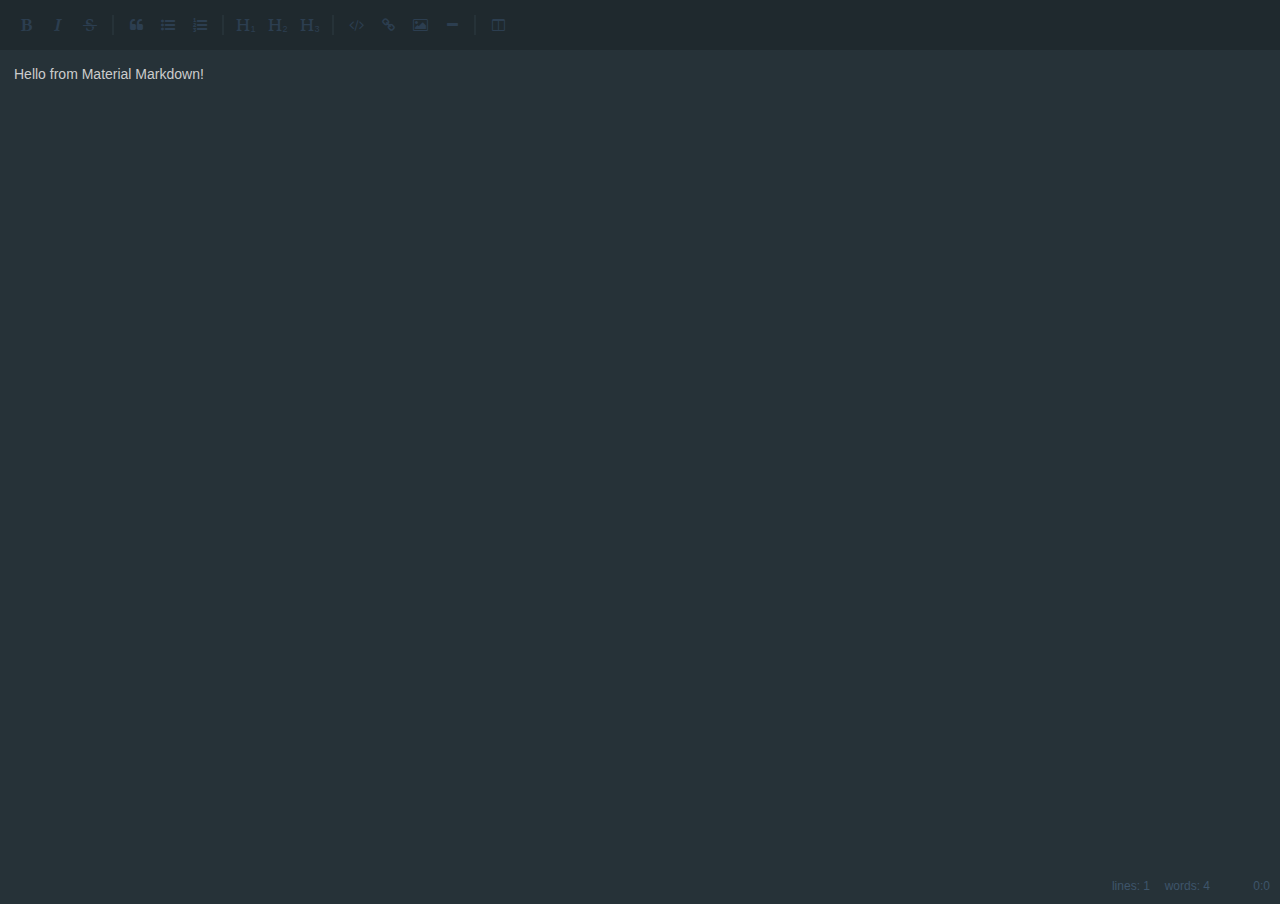
==== commit 8b5c6106: "Everything working but file loading and side by side" ====
--- a/index.html
+++ b/index.html
@@ -16,11 +16,16 @@
         font-family: 'Material Icons';
         src: url(../fonts/MaterialIcons-Regular.ttf);
       }
+      @font-face {
+        font-family: 'FontAwesome';
+        src: url(../fonts/fontawesome-webfont.ttf);
+      }
     </style>
 
     <link rel="stylesheet" href="../css/material.min.css">
+    <link rel="stylesheet" href="../css/font-awesome.min.css">
+    <link rel="stylesheet" href="../css/simplemde.min.css">
     <link rel="stylesheet" href="../css/styles.css">
-    <link rel="stylesheet" href="../css/simplemde.min.css">
     <style>
     #view-source {
       position: fixed;
@@ -36,13 +41,13 @@
   <body>
             
     <!--Main content div-->
-    <div class="mdl-grid demo-content">
+    <div class="demo-content">
       <textarea id="my-content"></textarea>
     </div>
       
     <!--Javascript Calls-->
-    <script src="../js/jquery-1.12.3.min.js"></script>
-    <script src="../js/jquery.hideseek.min.js"></script>
+    <!--<script src="../js/jquery-1.12.3.min.js"></script>-->
+    <!--<script src="../js/jquery.hideseek.min.js"></script>-->
     <script src="../js/simplemde.min.js"></script>
     <script src="../js/material.min.js"></script>
     <script src="../main.js"></script>
--- a/css/styles.css
+++ b/css/styles.css
@@ -0,0 +1,49 @@
+.demo-content .editor-toolbar {
+  width: 100%;
+  border: none;
+  border-radius: 0;
+  background-color: #1F292E;
+  opacity: 1;
+}
+
+.demo-content .CodeMirror {
+  border: none;
+  background-color: #263238;
+  border-radius: 0;
+  height: calc(100vh - 102px);
+  color: #ccc;
+}
+
+.demo-content .CodeMirror-cursor {
+  border-left: 2px solid #FFCC03;
+}
+
+.demo-content .CodeMirror .CodeMirror-selected {
+  background: #131A1D;
+}
+
+.demo-content .editor-toolbar i.separator {
+  border-left: 1px solid #263238;
+  border-right: 1px solid #263238;
+}
+
+.demo-content .editor-toolbar a.active, .editor-toolbar a:hover {
+  background: #FFCC03;
+  border-color: #263238;
+}
+
+.demo-content .editor-statusbar {
+  padding: 8px 10px;
+  font-size: 12px;
+  color: #3E556B;
+  text-align: right;
+  background-color: #263238;
+}
+
+.demo-content .editor-toolbar.fullscreen::before, .editor-toolbar.fullscreen::after {
+  background: none;
+}
+
+.demo-content .editor-preview-side {
+  /*display: block;*/
+}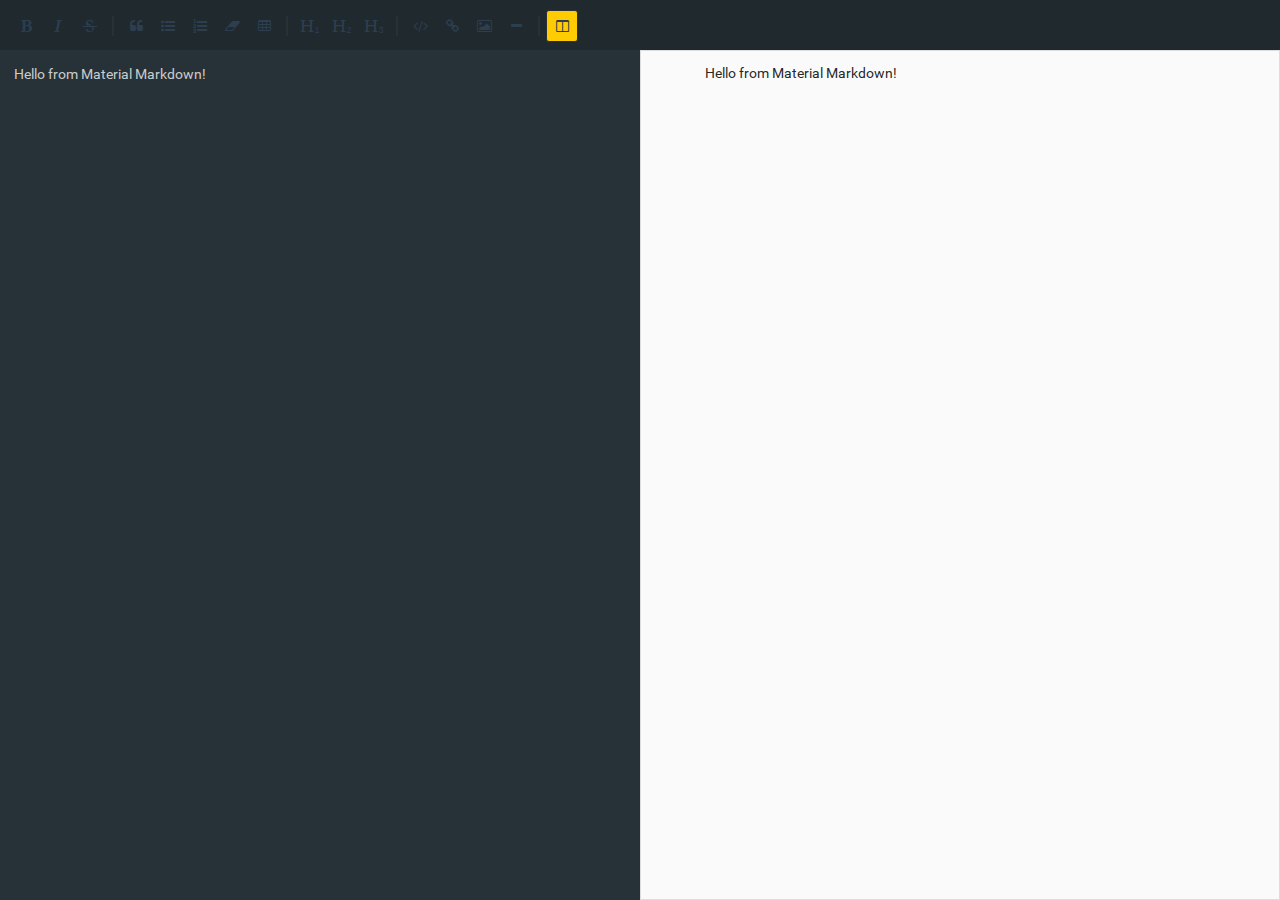
==== commit 537fe1d2: "Loading files work, need save, save as and keyboard shortcuts" ====
--- a/index.html
+++ b/index.html
@@ -2,54 +2,47 @@
 <html lang="en">
   <head>
     <meta charset="utf-8">
-    <meta http-equiv="X-UA-Compatible" content="IE=edge">
-    <meta name="viewport" content="width=device-width, initial-scale=1">
     <title>Material Markdown</title>
 
     <style>
       @font-face {
         font-family: 'Roboto';
-        src: url(../fonts/Roboto-Regular.ttf);
+        src: url(/fonts/Roboto-Regular.ttf);
       }
       
       @font-face {
         font-family: 'Material Icons';
-        src: url(../fonts/MaterialIcons-Regular.ttf);
+        src: url(/fonts/MaterialIcons-Regular.ttf);
       }
       @font-face {
         font-family: 'FontAwesome';
-        src: url(../fonts/fontawesome-webfont.ttf);
+        src: url(/fonts/fontawesome-webfont.ttf);
       }
     </style>
 
-    <link rel="stylesheet" href="../css/material.min.css">
-    <link rel="stylesheet" href="../css/font-awesome.min.css">
-    <link rel="stylesheet" href="../css/simplemde.min.css">
-    <link rel="stylesheet" href="../css/styles.css">
-    <style>
-    #view-source {
-      position: fixed;
-      display: block;
-      right: 0;
-      bottom: 0;
-      margin-right: 40px;
-      margin-bottom: 40px;
-      z-index: 900;
-    }
-    </style>
+    <link rel="stylesheet" href="/css/material.min.css">
+    <link rel="stylesheet" href="/css/font-awesome.min.css">
+    <link rel="stylesheet" href="/css/simplemde.min.css">
+    <link rel="stylesheet" href="/css/styles.css">
   </head>
   <body>
             
     <!--Main content div-->
     <div class="demo-content">
       <textarea id="my-content"></textarea>
+      
+      <ul class="mdl-menu mdl-menu--bottom-right mdl-js-menu mdl-js-ripple-effect" for="demo-menu-lower-right">
+        <li class="mdl-menu__item" id="open_file">Open File</li>
+        <li class="mdl-menu__item" id="save">Save</li>
+        <li class="mdl-menu__item" id="save_as">Save As</li>
+      </ul>
+      
     </div>
-      
+    
     <!--Javascript Calls-->
-    <!--<script src="../js/jquery-1.12.3.min.js"></script>-->
-    <!--<script src="../js/jquery.hideseek.min.js"></script>-->
-    <script src="../js/simplemde.min.js"></script>
-    <script src="../js/material.min.js"></script>
-    <script src="../main.js"></script>
+    <script src="/js/cash.min.js"></script>
+    <script src="/js/simplemde.min.js"></script>
+    <script src="/js/material.min.js"></script>
+    <script src="/main.js"></script>
   </body>
 </html>
--- a/css/styles.css
+++ b/css/styles.css
@@ -1,3 +1,7 @@
+html, body {
+  background-color: #263238;
+}
+
 .demo-content .editor-toolbar {
   width: 100%;
   border: none;
@@ -10,7 +14,7 @@
   border: none;
   background-color: #263238;
   border-radius: 0;
-  height: calc(100vh - 102px);
+  height: calc(100vh - 50px);
   color: #ccc;
 }
 
@@ -44,6 +48,36 @@
   background: none;
 }
 
-.demo-content .editor-preview-side {
-  /*display: block;*/
+.demo-content {
+  font-family: 'Roboto', sans-serif;
+}
+
+.demo-content .editor-preview, .editor-preview-side {
+  padding: 10px 5%;
+}
+
+.demo-content a {
+  color: #3f51b5;
+  font-weight: 500;
+}
+
+.demo-content .CodeMirror .CodeMirror-code .cm-comment {
+  color: #8CA96F;
+}
+
+.demo-content span.cm-quote.cm-quote-1 {
+  color: #9E4456;
+}
+
+.demo-content .CodeMirror .CodeMirror-code .cm-link {
+  color: #609593;
+}
+
+#more_vert:hover {
+  color: #263238;
+  background-color: #263238;
+}
+
+#demo-menu-lower-right {
+  float: right;
 }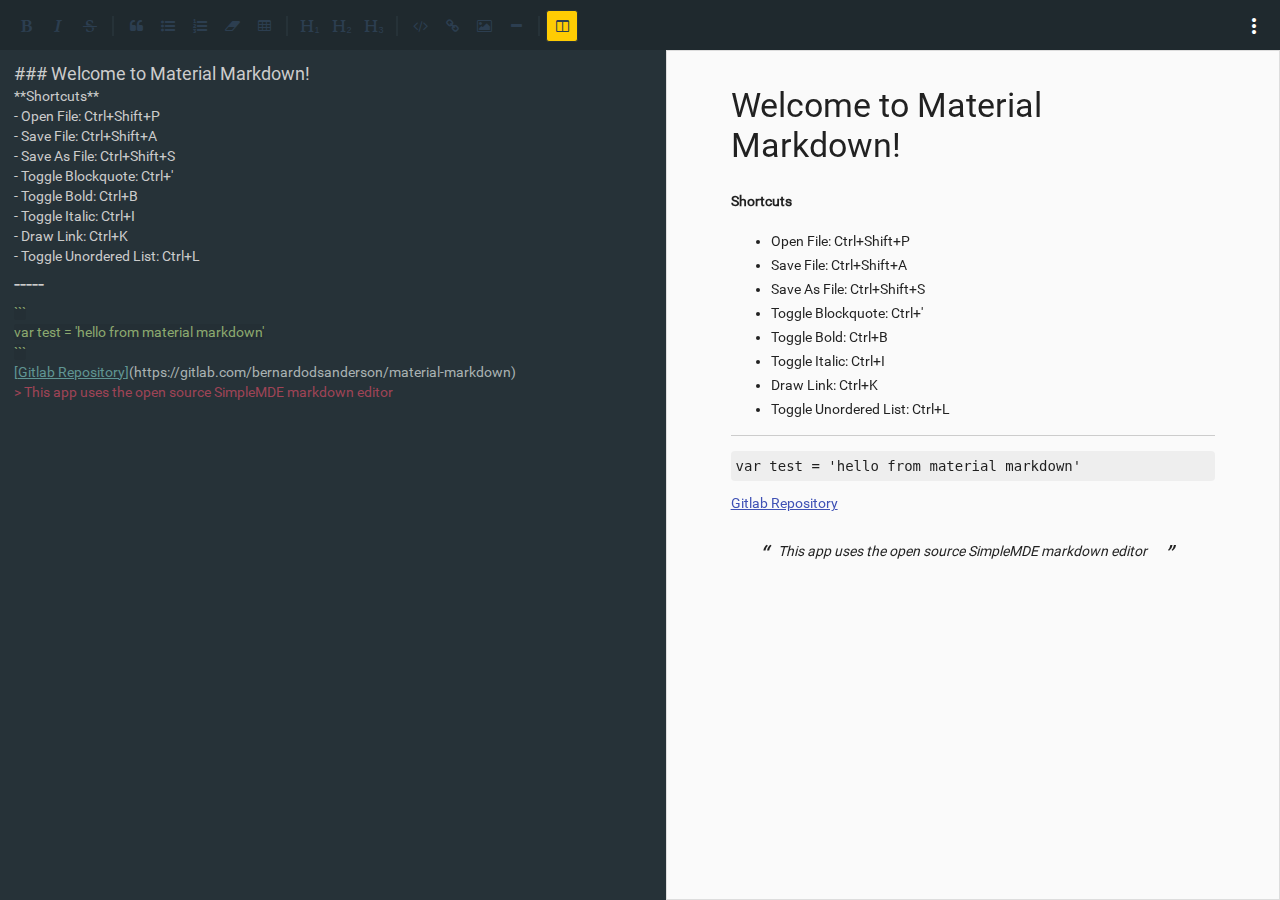
==== commit 6ee6b7ea: "Still need to come up with a solution for image preview, save file" ====
--- a/index.html
+++ b/index.html
@@ -41,7 +41,7 @@
     
     <!--Javascript Calls-->
     <script src="/js/cash.min.js"></script>
-    <script src="/js/simplemde.min.js"></script>
+    <script src="/js/simplemde.js"></script>
     <script src="/js/material.min.js"></script>
     <script src="/main.js"></script>
   </body>
--- a/css/styles.css
+++ b/css/styles.css
@@ -73,6 +73,28 @@
   color: #609593;
 }
 
+.demo-content .editor-preview-side {
+  width: 48%;
+}
+
+.demo-content blockquote:after {
+  float: right;
+  margin-top: -40px;
+}
+
+.editor-preview-side blockquote p {
+  padding-left: 7px;
+}
+
+.editor-preview-side pre {
+  padding: 5px;
+  border-radius: 4px;
+}
+
+.demo-content .cm-header, .demo-content .cm-strong {
+  font-weight: 400;
+}
+
 #more_vert:hover {
   color: #263238;
   background-color: #263238;
@@ -80,4 +102,28 @@
 
 #demo-menu-lower-right {
   float: right;
-}+}
+
+
+/* Let's get this party started */
+::-webkit-scrollbar { 
+    width: 8px;
+}
+ 
+/* Track */
+::-webkit-scrollbar-track {
+    -webkit-box-shadow: inset 0 0 6px rgba(0,0,0,0.3); 
+    -webkit-border-radius: 10px;
+    border-radius: 2px;
+}
+ 
+/* Handle */
+::-webkit-scrollbar-thumb {
+    -webkit-border-radius: 2px;
+    border-radius: 10px;
+    background: #222D32; 
+    -webkit-box-shadow: inset 0 0 6px rgba(0,0,0,0.5); 
+}
+::-webkit-scrollbar-thumb:window-inactive {
+	background: #222D32; 
+}
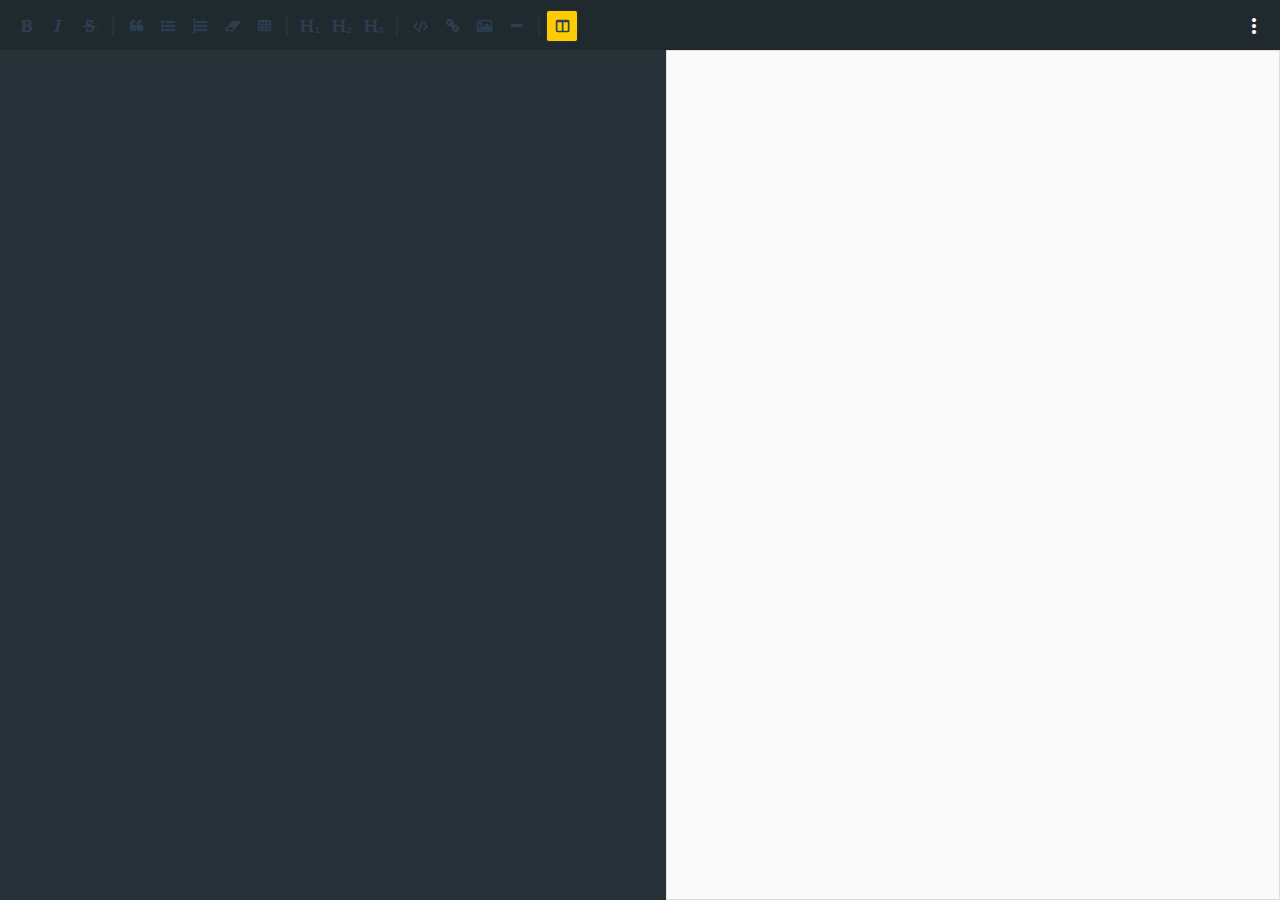
==== commit 3abe8d9c: "Save is now working, added toast for notification" ====
--- a/index.html
+++ b/index.html
@@ -35,7 +35,13 @@
         <li class="mdl-menu__item" id="open_file">Open File</li>
         <li class="mdl-menu__item" id="save">Save</li>
         <li class="mdl-menu__item" id="save_as">Save As</li>
+        <li class="mdl-menu__item" id="load_sample">Load Sample Page</li>
       </ul>
+      
+      <div id="demo-toast-example" class="mdl-js-snackbar mdl-snackbar">
+        <div class="mdl-snackbar__text"></div>
+        <button class="mdl-snackbar__action" type="button"></button>
+      </div>
       
     </div>
     
--- a/css/styles.css
+++ b/css/styles.css
@@ -57,8 +57,15 @@
 }
 
 .demo-content a {
-  color: #3f51b5;
-  font-weight: 500;
+  color: #578685;
+  font-weight: 800;
+  text-decoration: none;
+}
+
+.demo-content a:hover {
+  color: #578685;
+  font-weight: 800;
+  text-decoration: underline;
 }
 
 .demo-content .CodeMirror .CodeMirror-code .cm-comment {
@@ -82,8 +89,23 @@
   margin-top: -40px;
 }
 
+.demo-content .mdl-snackbar {
+  background-color: #FFCC03;
+  left: 35%;
+}
+
+.demo-content .mdl-snackbar__action, .demo-content .mdl-snackbar__text {
+  color: #1F292E;
+}
+
 .editor-preview-side blockquote p {
   padding-left: 7px;
+  color: #777;
+  border-left: 2px solid #777;
+}
+
+.editor-preview-side blockquote:before, .editor-preview-side blockquote:after {
+  display: none;
 }
 
 .editor-preview-side pre {
@@ -91,8 +113,31 @@
   border-radius: 4px;
 }
 
+.editor-preview-side blockquote {
+  margin: 15px;
+}
+
 .demo-content .cm-header, .demo-content .cm-strong {
   font-weight: 400;
+}
+
+.editor-preview-side div.image {
+  background-color: #263238;
+  min-height: 200px;
+  border-radius: 4px;
+  display: flex;
+  flex-direction: column;
+  justify-content: center;
+}
+
+.editor-preview-side div.image i {
+  color: white;
+  font-size: 3em;
+  display: flex;
+  flex-direction: column;
+  justify-content: center;
+  opacity: 0.7;
+  text-align: center;
 }
 
 #more_vert:hover {
